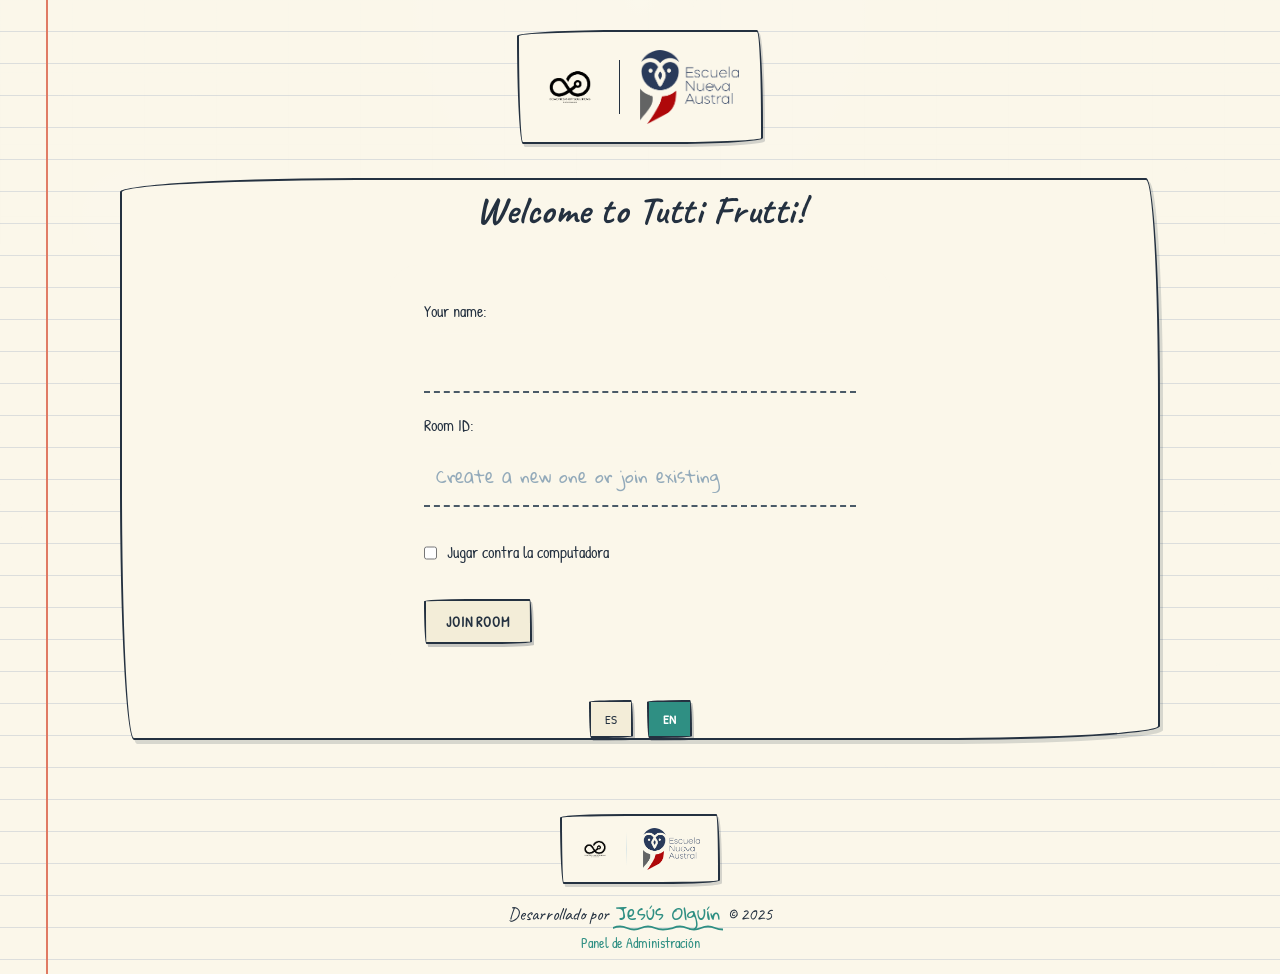
==== templates/index.html @ 56a89099 "Conecta el frontend de Pages al backend de Render y tolera el cold start - config.js: usa el backend" ====
<!DOCTYPE html>
<html lang="es">
<head>
    <meta charset="UTF-8">
    <meta name="viewport" content="width=device-width, initial-scale=1.0">
    <title>Tutti Frutti - Juego Multijugador</title>
    <meta name="description" content="Tutti Frutti online: sale una letra, corre el reloj y el primero en completar las categorias grita BASTA. Un juego de la Escuela Nueva Austral.">

    <!-- PWA / instalacion en el celular -->
    <link rel="manifest" href="/static/site.webmanifest">
    <meta name="theme-color" content="#fbf7ea">
    <meta name="mobile-web-app-capable" content="yes">
    <meta name="apple-mobile-web-app-capable" content="yes">
    <meta name="apple-mobile-web-app-status-bar-style" content="default">
    <meta name="apple-mobile-web-app-title" content="Tutti Frutti">
    <link rel="apple-touch-icon" href="/static/icons/apple-touch-icon.png">
    <link rel="icon" type="image/png" sizes="32x32" href="/static/icons/favicon-32.png">
    <link rel="icon" type="image/png" sizes="16x16" href="/static/icons/favicon-16.png">
    <link rel="icon" href="/static/icons/favicon.ico" sizes="any">

    <!-- Open Graph / WhatsApp / redes -->
    <meta property="og:type" content="website">
    <meta property="og:site_name" content="Tutti Frutti">
    <meta property="og:title" content="Tutti Frutti - Juego Multijugador">
    <meta property="og:description" content="Sale una letra, corre el reloj y el primero en completar las categorias grita BASTA. Un juego de la Escuela Nueva Austral.">
    <meta property="og:url" content="https://jesus1942.github.io/tutti-frutti/">
    <meta property="og:image" content="https://jesus1942.github.io/tutti-frutti/static/thumbnail.png">
    <meta property="og:image:width" content="2400">
    <meta property="og:image:height" content="1260">
    <meta property="og:image:alt" content="Tutti Frutti - rueda de letras y categorias">
    <meta name="twitter:card" content="summary_large_image">
    <meta name="twitter:title" content="Tutti Frutti - Juego Multijugador">
    <meta name="twitter:description" content="Sale una letra, corre el reloj y el primero en completar las categorias grita BASTA.">
    <meta name="twitter:image" content="https://jesus1942.github.io/tutti-frutti/static/thumbnail.png">

    <link rel="preconnect" href="https://fonts.googleapis.com">
    <link rel="preconnect" href="https://fonts.gstatic.com" crossorigin>
    <link href="https://fonts.googleapis.com/css2?family=Patrick+Hand&family=Caveat:wght@400;600;700&family=Gloria+Hallelujah&display=swap" rel="stylesheet">
    <link rel="stylesheet" href="/static/css/styles-inference.css">
    <link rel="stylesheet" href="/static/css/styles-dark.css">
    <link rel="stylesheet" href="/static/css/toast.css">
    <link rel="stylesheet" href="/static/css/styles-handmade.css?v=2">
</head>
<body>
    <!-- Contenedor para notificaciones toast -->
    <div id="toast-container"></div>
    <div class="ambient-particles" id="ambient-particles" aria-hidden="true"></div>
    
    <div class="container">
        <header>
            <div class="brand-shell">
                <div class="brand-logos" aria-label="Identidad del juego y la institución">
                    <img src="/static/logoblack.png" alt="Logo Tutti Frutti" class="brand-logo brand-logo-game">
                    <span class="brand-divider" aria-hidden="true"></span>
                    <img src="/static/logo-escuela-nueva-austral.png" alt="Logo Escuela Nueva Austral" class="brand-logo brand-logo-school">
                </div>
            </div>
        </header>

        <!-- Pantalla de inicio -->
        <div id="welcome-screen" class="screen active">
            <h2 data-i18n="welcome">¡Bienvenido al Tutti Frutti!</h2>
            <form id="join-form">
                <div class="form-group">
                    <label for="player-name" data-i18n="your-name">Tu nombre:</label>
                    <input type="text" id="player-name" required>
                </div>
                <div class="form-group">
                    <label for="game-id" data-i18n="room-id">ID de la sala:</label>
                    <input type="text" id="game-id" data-i18n-placeholder="create-or-join" placeholder="Deja vacío para crear una nueva o ingresa un ID existente">
                </div>
                <div class="form-group form-inline-toggle">
                    <label for="play-vs-bot">
                        <input type="checkbox" id="play-vs-bot">
                        Jugar contra la computadora
                    </label>
                </div>
                <button type="submit" class="btn primary-btn" data-i18n="join-room">Entrar a Jugar</button>
            </form>
            
            <!-- Selector de idioma -->
            <div class="language-selector">
                <button class="lang-btn" data-lang="es">ES</button>
                <button class="lang-btn" data-lang="en">EN</button>
            </div>
        </div>

        <!-- Sala de espera -->
        <div id="waiting-room" class="screen">
            <h2 data-i18n="waiting-room">Sala de Espera</h2>
            <div class="room-info">
                <div class="room-id-wrapper">
                    <p data-i18n="room-id-label">ID de la Sala: <span id="room-id-display"></span></p>
                    <button id="copy-room-id" class="btn mini-btn" data-i18n="copy">Copiar</button>
                </div>
                <p>Compartir este ID con tus amigos para que se unan.</p>
            </div>
            
            <!-- Selector de mazo tematico -->
            <div id="deck-panel" class="deck-panel sketch-card">
                <h3 data-i18n="deck-title">Mazo de categorias</h3>
                <p class="deck-hint" data-i18n="deck-hint">El admin elige que categorias se juegan.</p>
                <div id="deck-options" class="deck-options"></div>
                <label class="twists-toggle">
                    <input type="checkbox" id="twists-checkbox" checked>
                    <span data-i18n="twists-toggle">Rondas con giro (sorpresa por ronda)</span>
                </label>
            </div>

            <!-- Opciones de administrador -->
            <div id="admin-controls" class="admin-panel">
                <h3>Opciones de Administrador</h3>
            </div>
            
            <div class="player-list-container">
                <h3>Jugadores:</h3>
                <ul id="player-list"></ul>
            </div>
            <div class="ready-control">
                <label>
                    <input type="checkbox" id="ready-checkbox">
                    <span data-i18n="ready-to-play">Estoy listo para jugar</span>
                </label>
            </div>
        </div>

        <!-- Pantalla de sorteo de la letra (rueda) -->
        <div id="spin-screen" class="screen">
            <div class="spin-stage sketch-card">
                <div id="twist-banner" class="twist-banner"></div>
                <h2 id="spin-title" data-i18n="spin-title">Sorteo de la letra</h2>
                <p id="spin-subtitle" class="spin-subtitle" data-i18n="spin-preparing">Preparando la rueda...</p>

                <div class="wheel-wrap">
                    <div class="wheel-pointer" aria-hidden="true"></div>
                    <svg id="wheel-svg" class="wheel-svg" viewBox="0 0 320 320" role="img" aria-label="Rueda de letras">
                        <g id="wheel-rotor"></g>
                    </svg>
                    <div id="wheel-center" class="wheel-center">?</div>
                </div>

                <div class="spin-actions">
                    <button id="spin-btn" class="btn primary-btn sketch-btn" style="display:none;" data-i18n="spin-button">Tirar la rueda</button>
                    <p id="spin-wait" class="spin-wait"></p>
                </div>

                <!-- Panel de juego limpio: sorteo verificable -->
                <details id="fair-panel" class="fair-panel">
                    <summary data-i18n="fair-summary">Sorteo verificable (a prueba de trampa)</summary>
                    <div class="fair-body">
                        <p class="fair-note" data-i18n="fair-note">El servidor fija un hash antes de que se gire. El tirador aporta su giro sin conocer la semilla. Nadie puede forzar la letra.</p>
                        <p><strong data-i18n="fair-commit-label">Compromiso (hash):</strong> <span id="fair-commit" class="mono">-</span></p>
                        <p><strong data-i18n="fair-server-label">Semilla del servidor:</strong> <span id="fair-server" class="mono" data-i18n="fair-server-hidden">oculta hasta el revelado</span></p>
                        <p><strong data-i18n="fair-client-label">Aporte del tirador:</strong> <span id="fair-client" class="mono">-</span></p>
                        <p><strong data-i18n="fair-result-label">Resultado:</strong> <span id="fair-result" class="mono">-</span></p>
                        <p id="fair-verdict" class="fair-verdict"></p>
                    </div>
                </details>
            </div>
        </div>

        <!-- Pantalla de juego -->
        <div id="game-screen" class="screen">
            <div class="game-info">
                <h2>Ronda <span id="round-number">1</span> de <span id="max-rounds">5</span></h2>
                <div class="letter-display">
                    <h3><span data-i18n="letter-label">Letra:</span> <span id="current-letter">A</span></h3>
                </div>
                <div class="timer">
                    <span id="time-left">60</span> segundos
                </div>
                <div id="twist-banner-game" class="twist-banner"></div>
            </div>
            
            <div class="game-board">
                <form id="answers-form">
                    <table>
                        <thead>
                            <tr>
                                <th data-i18n="category">Categoría</th>
                                <th data-i18n="answer">Respuesta</th>
                            </tr>
                        </thead>
                        <tbody id="categories-container">
                            <!-- Se llenará con JavaScript -->
                        </tbody>
                    </table>
                    <button type="submit" class="btn primary-btn stop-btn" data-i18n="stop-button">¡STOP!</button>
                </form>
            </div>
        </div>

        <!-- Pantalla de revisión -->
        <div id="review-screen" class="screen">
            <h2 data-i18n="review-title">Revisión de Respuestas</h2>
            <div class="letter-display">
                <h3><span data-i18n="letter-label">Letra:</span> <span id="review-letter">A</span></h3>
            </div>
            
            <p class="impugnar-hint" data-i18n="impugnar-hint">Si una respuesta te parece invalida, tocala para impugnarla. La sala vota y la mayoria decide.</p>
            <div class="answers-review">
                <div id="all-answers-container">
                    <!-- Se llenará con JavaScript -->
                </div>

                <button id="validate-btn" class="btn primary-btn" data-i18n="validate-continue">Validar y Continuar</button>
            </div>
        </div>

        <!-- Pantalla de puntuaciones -->
        <div id="scores-screen" class="screen">
            <div class="scores-stage">
                <div class="scores-moon"></div>
                <div class="scores-grid"></div>
                <div class="scores-particles" aria-hidden="true">
                    <span></span>
                    <span></span>
                    <span></span>
                    <span></span>
                    <span></span>
                    <span></span>
                </div>

                <div class="scores-header">
                    <div class="scores-brand">
                        <div class="scores-brand-mark">
                            <img src="/static/logoblack.png" alt="Logo Tutti Frutti" class="scores-logo scores-logo-game">
                            <span class="scores-brand-separator" aria-hidden="true"></span>
                            <img src="/static/logo-escuela-nueva-austral.png" alt="Logo Escuela Nueva Austral" class="scores-logo scores-logo-school">
                        </div>
                        <span class="scores-live-pill">En vivo</span>
                    </div>
                    <h2 data-i18n="scores">Puntuaciones</h2>
                    <p class="scores-subtitle">Resumen final de la partida con podio y detalle por ronda.</p>
                </div>

                <div id="score-highlight" class="score-highlight"></div>

                <div class="scores-layout">
                    <div id="score-podium" class="score-podium"></div>
                    <div class="scoreboard">
                        <div class="scoreboard-head">
                            <span>Ranking final</span>
                            <span>Total acumulado</span>
                        </div>
                        <div id="scores-container" class="scores-list">
                            <!-- Se llenará con JavaScript -->
                        </div>
                    </div>
                </div>
            </div>
            
            <div class="game-controls">
                <button id="next-round-btn" class="btn primary-btn" data-i18n="next-round">Siguiente Ronda</button>
                <button id="end-game-btn" class="btn secondary-btn" data-i18n="end-game">Finalizar Juego</button>
                <button id="back-to-home-btn" class="btn secondary-btn">Volver al inicio</button>
            </div>
        </div>
    </div>

    <footer class="footer">
        <div class="footer-brand">
            <img src="/static/logoblack.png" alt="Logo Tutti Frutti" class="footer-logo footer-logo-game">
            <span class="footer-divider" aria-hidden="true"></span>
            <img src="/static/logo-escuela-nueva-austral.png" alt="Logo Escuela Nueva Austral" class="footer-logo footer-logo-school">
        </div>
        <p class="footer-credit">Desarrollado por <a href="https://portfolio-production-1f23.up.railway.app/" class="portfolio-link" target="_blank" rel="noopener">Jesús Olguín</a> &copy; 2025</p>
        <p><a id="admin-link" href="/admin" class="admin-link" target="_blank">Panel de Administración</a></p>
    </footer>
    
    <!-- Scripts -->
    <script src="/static/js/auth.js?v=8"></script>
    <script src="/static/js/ambient-particles.js?v=1"></script>
    <script src="/static/js/i18n.js?v=11"></script>
    <script src="/static/js/config.js?v=9"></script>
    <script src="/static/js/connect.js?v=13"></script>
    <script src="/static/js/script.js?v=12"></script>
</body>
</html>
---- static/css/styles-inference.css ----
/* Estilos principales para Tutti Frutti */
:root {
  --color-primary: #f5f7fa;
  --color-secondary: #8db5cf;
  --color-background: #050b10;
  --color-text: #e7eef3;
  --color-light: rgba(255, 255, 255, 0.05);
  --color-border: rgba(173, 196, 210, 0.18);
  --color-success: #7ad6a4;
  --color-warning: #ffd166;
  --color-danger: #ff6b6b;
  --border-radius: 10px;
  --box-shadow: 0 18px 50px rgba(0, 0, 0, 0.28);
}

* {
  box-sizing: border-box;
  margin: 0;
  padding: 0;
}

body {
  font-family: 'Space Grotesk', 'Segoe UI', sans-serif;
  min-height: 100vh;
  position: relative;
  background:
    radial-gradient(circle at 18% 18%, rgba(111, 171, 204, 0.18), transparent 18%),
    radial-gradient(circle at 84% 12%, rgba(255, 255, 255, 0.08), transparent 16%),
    radial-gradient(circle at 50% 100%, rgba(62, 101, 124, 0.22), transparent 28%),
    linear-gradient(180deg, #02050a 0%, #08111a 38%, #03070c 100%);
  color: var(--color-text);
  line-height: 1.6;
  overflow-x: hidden;
}

body::before,
body::after {
  content: "";
  position: fixed;
  inset: 0;
  pointer-events: none;
}

body::before {
  background-image:
    linear-gradient(rgba(171, 193, 205, 0.05) 1px, transparent 1px),
    linear-gradient(90deg, rgba(171, 193, 205, 0.05) 1px, transparent 1px);
  background-size: 72px 72px;
  mask-image: linear-gradient(180deg, rgba(0, 0, 0, 0.5), transparent 88%);
  opacity: 0.22;
  animation: gridDrift 26s linear infinite;
}

body::after {
  background:
    radial-gradient(circle at 50% 0%, rgba(120, 170, 203, 0.16), transparent 30%),
    radial-gradient(circle at 10% 24%, rgba(255, 255, 255, 0.05), transparent 18%);
  mix-blend-mode: screen;
  opacity: 0.58;
}

.ambient-particles {
  position: fixed;
  inset: 0;
  overflow: hidden;
  pointer-events: none;
  z-index: 0;
}

.ambient-particle {
  position: absolute;
  left: var(--left);
  top: 0;
  width: var(--size);
  height: var(--size);
  border-radius: 999px;
  background: radial-gradient(circle at 30% 30%, var(--particle-color) 0%, rgba(255, 255, 255, 0.72) 38%, rgba(126, 211, 226, 0.16) 72%, transparent 100%);
  opacity: var(--opacity);
  filter: blur(var(--blur));
  box-shadow:
    0 0 calc(var(--size) * 2.6) rgba(216, 242, 255, 0.18),
    0 0 calc(var(--size) * 5.4) rgba(127, 228, 221, 0.08);
  transform: translate3d(var(--drift-start), var(--start-y), 0);
  will-change: transform, opacity;
  animation:
    ambientParticleOrbit var(--duration) linear infinite,
    ambientParticleTwinkle var(--twinkle-duration) ease-in-out infinite alternate;
  animation-delay: var(--delay), calc(var(--delay) * 0.35);
}

.container {
  max-width: 1080px;
  margin: 0 auto;
  padding: 30px 20px 20px;
  width: 100%;
  position: relative;
  z-index: 1;
}

header {
  text-align: center;
  margin-bottom: 34px;
}

.brand-shell {
  display: flex;
  justify-content: center;
}

.brand-logos {
  display: inline-flex;
  align-items: center;
  justify-content: center;
  gap: 20px;
  padding: 18px 22px;
  border-radius: 26px;
  background: linear-gradient(180deg, rgba(9, 17, 24, 0.88) 0%, rgba(6, 12, 18, 0.94) 100%);
  border: 1px solid rgba(153, 181, 197, 0.16);
  box-shadow:
    0 20px 50px rgba(0, 0, 0, 0.26),
    inset 0 1px 0 rgba(255,255,255,0.05);
}

.brand-logo {
  display: block;
  width: auto;
  object-fit: contain;
}

.brand-logo-game {
  max-height: 58px;
  max-width: min(220px, 42vw);
}

.brand-logo-school {
  max-height: 74px;
  max-width: min(280px, 48vw);
}

.brand-divider {
  width: 1px;
  height: 54px;
  background: linear-gradient(180deg, transparent 0%, rgba(182, 211, 225, 0.55) 50%, transparent 100%);
}

h2 {
  font-size: 1.8rem;
  margin-bottom: 20px;
  color: #d9e5ee;
}

h3 {
  font-size: 1.3rem;
  margin-bottom: 15px;
  color: #f3f8fb;
}

/* Estilos de pantallas */
.screen {
  display: none;
  animation: fadeIn 0.5s;
}

.screen.active {
  display: block;
}

/* Formularios */
.form-group {
  margin-bottom: 20px;
}

.form-group label {
  display: block;
  font-weight: 500;
  margin-bottom: 8px;
}

.form-group input {
  width: 100%;
  padding: 12px;
  border: 1px solid var(--color-border);
  border-radius: var(--border-radius);
  font-size: 16px;
}

input,
select,
textarea {
  background: rgba(255, 255, 255, 0.06);
  color: #f4f9fc;
  border: 1px solid rgba(173, 196, 210, 0.28);
  box-shadow: inset 0 1px 0 rgba(255,255,255,0.05);
}

input::placeholder,
textarea::placeholder {
  color: #93aaba;
}

input:focus,
select:focus,
textarea:focus {
  outline: none;
  border-color: rgba(164, 210, 231, 0.82);
  box-shadow:
    0 0 0 4px rgba(104, 159, 191, 0.2),
    inset 0 1px 0 rgba(255,255,255,0.06);
}

.form-inline-toggle label {
  display: flex;
  align-items: center;
  gap: 10px;
  cursor: pointer;
}

.form-inline-toggle input[type="checkbox"] {
  width: auto;
}

/* Botones */
.btn {
  display: inline-block;
  padding: 11px 20px;
  border: 1px solid transparent;
  border-radius: 999px;
  cursor: pointer;
  font-weight: 700;
  letter-spacing: 0.06em;
  text-transform: uppercase;
  transition: all 0.3s ease;
  font-size: 0.88rem;
}

.btn:focus-visible,
.lang-btn:focus-visible,
.admin-link:focus-visible {
  outline: 2px solid #dceff8;
  outline-offset: 3px;
}

.primary-btn {
  background: linear-gradient(180deg, #fbfdff 0%, #d9e8f0 100%);
  color: #051018;
  border-color: rgba(255, 255, 255, 0.5);
  box-shadow:
    0 16px 34px rgba(0, 0, 0, 0.3),
    inset 0 1px 0 rgba(255,255,255,0.42);
}

.primary-btn:hover {
  background: linear-gradient(180deg, #ffffff 0%, #e4eef4 100%);
  transform: translateY(-2px);
  box-shadow: 0 18px 38px rgba(0, 0, 0, 0.32);
}

.secondary-btn {
  background: linear-gradient(180deg, rgba(16, 28, 39, 0.96) 0%, rgba(9, 17, 24, 0.98) 100%);
  color: #f0f6fa;
  border-color: rgba(187, 214, 230, 0.34);
  box-shadow:
    0 14px 30px rgba(0, 0, 0, 0.26),
    inset 0 1px 0 rgba(255,255,255,0.08);
}

.secondary-btn:hover {
  background: linear-gradient(180deg, rgba(21, 38, 50, 0.98) 0%, rgba(12, 22, 31, 1) 100%);
  transform: translateY(-2px);
}

.btn:disabled,
.lang-btn:disabled {
  opacity: 0.52;
  cursor: not-allowed;
  filter: saturate(0.65);
}

.mini-btn {
  padding: 5px 10px;
  font-size: 14px;
}

/* Pantalla de bienvenida */
#welcome-screen form {
  max-width: 500px;
  margin: 0 auto;
  background:
    linear-gradient(180deg, rgba(9, 17, 24, 0.92) 0%, rgba(6, 12, 18, 0.96) 100%);
  padding: 34px;
  border-radius: 28px;
  border: 1px solid rgba(153, 181, 197, 0.18);
  box-shadow:
    0 30px 70px rgba(0, 0, 0, 0.38),
    inset 0 1px 0 rgba(255,255,255,0.06);
  backdrop-filter: blur(10px);
  position: relative;
  overflow: hidden;
}

#welcome-screen form::before {
  content: "";
  position: absolute;
  inset: 0 0 auto auto;
  width: 180px;
  height: 180px;
  background: radial-gradient(circle, rgba(149, 188, 210, 0.26) 0%, rgba(149, 188, 210, 0.08) 44%, transparent 72%);
  transform: translate(34%, -34%);
  pointer-events: none;
}

#welcome-screen h2 {
  text-align: center;
  font-size: clamp(1.9rem, 4vw, 2.5rem);
  color: #f5f8fb;
  margin-bottom: 24px;
}

#welcome-screen .form-group label,
#welcome-screen .form-inline-toggle label {
  color: #aabdc9;
}

#welcome-screen .form-group input {
  min-height: 52px;
  border-radius: 16px;
  border-color: rgba(173, 196, 210, 0.32);
  background: rgba(255,255,255,0.07);
  color: #f4f9fc;
  box-shadow: inset 0 1px 0 rgba(255,255,255,0.04);
}

#welcome-screen .form-group input:focus {
  outline: none;
  border-color: rgba(162, 194, 212, 0.64);
  box-shadow: 0 0 0 4px rgba(114, 156, 184, 0.16);
}

#welcome-screen .auth-options {
  margin-top: 20px;
  text-align: center;
}

#welcome-screen .auth-buttons {
  display: flex;
  justify-content: center;
  gap: 10px;
  margin-top: 10px;
}

.language-selector {
  text-align: center;
  margin-top: 22px;
}

.lang-btn {
  background: rgba(9, 17, 24, 0.82);
  border: 1px solid rgba(173, 204, 219, 0.24);
  color: #edf6fb;
  border-radius: 999px;
  padding: 8px 14px;
  margin: 0 5px;
  cursor: pointer;
  box-shadow: 0 10px 24px rgba(0, 0, 0, 0.24);
}

.lang-btn.active {
  border-color: rgba(189, 214, 228, 0.48);
  color: #ffffff;
  font-weight: 600;
  background: rgba(122, 155, 176, 0.18);
}

.room-info,
.player-list-container,
.ready-control,
.admin-panel,
.chat-container,
.game-info,
.game-board,
.answers-review,
.speed-stats-board,
.scoreboard,
.speed-stats-summary,
.winner-display,
.modal-content {
  background: linear-gradient(180deg, rgba(9, 17, 24, 0.92) 0%, rgba(6, 12, 18, 0.96) 100%);
  border: 1px solid rgba(153, 181, 197, 0.16);
  box-shadow: 0 22px 54px rgba(0, 0, 0, 0.24);
  color: #e8f0f4;
}

.room-info p,
.ready-control,
.admin-panel,
.chat-container,
.game-info,
.game-board,
.answers-review,
.scoreboard {
  color: #c2d1db;
}

/* Sala de espera */
.room-info {
  background-color: #fff;
  padding: 20px;
  border-radius: var(--border-radius);
  margin-bottom: 20px;
  box-shadow: var(--box-shadow);
}

.room-id-wrapper {
  display: flex;
  align-items: center;
  gap: 10px;
  margin-bottom: 10px;
}

.player-list-container {
  background-color: #fff;
  padding: 20px;
  border-radius: var(--border-radius);
  margin-bottom: 20px;
  box-shadow: var(--box-shadow);
}

#player-list {
  list-style-type: none;
  display: grid;
  gap: 12px;
}

#player-list li {
  list-style: none;
}

.player-card {
  padding: 14px 16px;
  border: 1px solid var(--color-border);
  border-radius: 14px;
  background: linear-gradient(180deg, rgba(255,255,255,0.05) 0%, rgba(255,255,255,0.03) 100%);
  box-shadow: 0 14px 28px rgba(0, 0, 0, 0.18);
}

.player-card.is-disconnected {
  opacity: 0.75;
  background: linear-gradient(180deg, rgba(255,255,255,0.03) 0%, rgba(255,255,255,0.01) 100%);
}

.player-main {
  display: flex;
  flex-direction: column;
  gap: 8px;
}

.player-name-row {
  display: flex;
  align-items: center;
  justify-content: space-between;
  gap: 12px;
}

.player-name {
  font-size: 1.05rem;
  font-weight: 700;
  color: #f5f8fb;
}

.player-badges,
.player-meta {
  display: flex;
  flex-wrap: wrap;
  gap: 8px;
}

.player-badge {
  display: inline-flex;
  align-items: center;
  min-height: 28px;
  padding: 4px 10px;
  border-radius: 999px;
  font-size: 0.82rem;
  font-weight: 700;
  border: 1px solid transparent;
}

.role-admin {
  background: rgba(78, 205, 196, 0.18);
  color: #bff8ef;
  border-color: rgba(78, 205, 196, 0.35);
}

.role-self {
  background: rgba(255, 107, 107, 0.16);
  color: #ffd4d4;
  border-color: rgba(255, 107, 107, 0.28);
}

.role-bot {
  background: rgba(114, 143, 161, 0.16);
  color: #d8e6ef;
  border-color: rgba(16, 41, 48, 0.22);
}

.state-ready {
  background: rgba(40, 167, 69, 0.16);
  color: #d2f4db;
  border-color: rgba(40, 167, 69, 0.28);
}

.state-waiting {
  background: rgba(255, 193, 7, 0.16);
  color: #ffebad;
  border-color: rgba(255, 193, 7, 0.3);
}

.state-offline {
  background: rgba(220, 53, 69, 0.16);
  color: #ffd0d6;
  border-color: rgba(220, 53, 69, 0.24);
}

@media (max-width: 640px) {
  .player-name-row {
    flex-direction: column;
    align-items: flex-start;
  }
}

.ready-control {
  background-color: #fff;
  padding: 15px;
  border-radius: var(--border-radius);
  margin-bottom: 20px;
  box-shadow: var(--box-shadow);
  text-align: center;
}

.ready-control label {
  display: flex;
  align-items: center;
  justify-content: center;
  gap: 8px;
  cursor: pointer;
}

.admin-panel {
  background-color: #fff;
  padding: 20px;
  border-radius: var(--border-radius);
  margin-bottom: 20px;
  box-shadow: var(--box-shadow);
  display: none;
}

.admin-options {
  display: grid;
  grid-template-columns: repeat(auto-fill, minmax(200px, 1fr));
  gap: 15px;
}

.option-group {
  margin-bottom: 15px;
}

.option-group label {
  display: block;
  margin-bottom: 5px;
  font-weight: 500;
}

.option-group select,
.option-group input[type="number"] {
  width: 100%;
  min-height: 44px;
  padding: 8px 12px;
  border: 1px solid rgba(173, 196, 210, 0.3);
  border-radius: 12px;
}

/* Chat de sala */
.chat-container {
  background-color: #fff;
  padding: 20px;
  border-radius: var(--border-radius);
  margin-top: 20px;
  box-shadow: var(--box-shadow);
}

.chat-messages {
  height: 200px;
  overflow-y: auto;
  border: 1px solid var(--color-border);
  border-radius: var(--border-radius);
  padding: 10px;
  margin-bottom: 10px;
  background-color: rgba(255, 255, 255, 0.05);
}

.chat-input-container {
  display: flex;
  gap: 10px;
}

.chat-input-container input {
  flex: 1;
  padding: 10px 12px;
  border: 1px solid rgba(173, 196, 210, 0.3);
  border-radius: var(--border-radius);
  background: rgba(255, 255, 255, 0.07);
  color: #f1f6fa;
}

/* Pantalla de juego */
.game-info {
  background-color: #fff;
  padding: 20px;
  border-radius: var(--border-radius);
  margin-bottom: 20px;
  box-shadow: var(--box-shadow);
  display: flex;
  flex-wrap: wrap;
  justify-content: space-between;
  align-items: center;
  gap: 15px;
}

.letter-display {
  display: inline-block;
  position: relative;
  min-width: 150px;
  padding: 12px 18px;
  background: linear-gradient(180deg, #f7fbfe 0%, #d7e4ec 100%);
  color: #08111a;
  border: 1px solid rgba(123, 155, 176, 0.34);
  border-radius: 16px;
  box-shadow:
    0 12px 30px rgba(0, 0, 0, 0.16),
    inset 0 1px 0 rgba(255,255,255,0.62);
  font-weight: 700;
}

.letter-display h3,
.letter-display span {
  color: #071018;
}

.letter-display h3 {
  margin: 0;
  font-size: 1.05rem;
  letter-spacing: 0.03em;
}

#current-letter,
#review-letter {
  font-size: 1.5rem;
  font-weight: 800;
}

.letter-display::after {
  content: attr(data-difficulty);
  position: absolute;
  top: -10px;
  right: -10px;
  background-color: var(--color-secondary);
  color: white;
  font-size: 12px;
  padding: 3px 6px;
  border-radius: 10px;
}

.letter-display.easy::after {
  background-color: var(--color-success);
}

.letter-display.medium::after {
  background-color: var(--color-warning);
}

.letter-display.hard::after {
  background-color: var(--color-danger);
}

.timer {
  font-size: 1.2rem;
  font-weight: bold;
  text-align: center;
}

.timer.warning {
  color: var(--color-warning);
}

.timer.danger {
  color: var(--color-danger);
  animation: pulse 1s infinite;
}

.timer.times-up {
  color: var(--color-danger);
  animation: none;
}

.timer-progress-container {
  width: 100%;
  height: 5px;
  background-color: var(--color-border);
  border-radius: 10px;
  margin-top: 5px;
  overflow: hidden;
}

.timer-progress {
  height: 100%;
  background-color: var(--color-primary);
  width: 100%;
  transition: width 1s linear;
}

.game-board {
  background-color: #fff;
  padding: 20px;
  border-radius: var(--border-radius);
  box-shadow: var(--box-shadow);
}

table {
  width: 100%;
  border-collapse: collapse;
  margin-bottom: 20px;
}

table th {
  text-align: left;
  padding: 10px;
  background-color: rgba(255, 255, 255, 0.05);
  border-bottom: 2px solid var(--color-border);
  color: #f4f9fc;
}

table td {
  padding: 10px;
  border-bottom: 1px solid var(--color-border);
  color: #d8e3ea;
}

.category-input {
  width: 100%;
  min-height: 44px;
  padding: 10px 12px;
  border: 1px solid rgba(173, 196, 210, 0.32);
  border-radius: 12px;
  background: rgba(255, 255, 255, 0.07);
  color: #f4f9fc;
}

.stop-btn {
  width: 100%;
  font-size: 0.98rem;
  padding: 15px;
  background: linear-gradient(180deg, #ff8a7a 0%, #ff645f 100%);
  color: #fff;
}

.stop-btn:hover {
  background: linear-gradient(180deg, #ff9a8d 0%, #ff6e68 100%);
}

/* Tabla de velocidades */
.speed-stats-board {
  background-color: #fff;
  padding: 20px;
  border-radius: var(--border-radius);
  margin-bottom: 20px;
  box-shadow: var(--box-shadow);
  text-align: center;
}

.speed-stats-container {
  display: flex;
  flex-wrap: wrap;
  gap: 10px;
  justify-content: center;
}

.player-speed-card {
  background-color: var(--color-light);
  padding: 10px 15px;
  border-radius: var(--border-radius);
  width: 120px;
  position: relative;
  text-align: center;
  color: #eef5f9;
}

.player-speed-card.player-speed-me {
  border: 2px solid var(--color-primary);
}

.player-speed-card.player-speed-fastest {
  background-color: rgba(40, 167, 69, 0.1);
}

.player-speed-status {
  display: inline-block;
  width: 10px;
  height: 10px;
  border-radius: 50%;
  margin-right: 5px;
}

.player-speed-waiting {
  background-color: #aaa;
}

.player-speed-completed {
  background-color: var(--color-success);
}

.player-speed-name {
  font-weight: 600;
  font-size: 0.9rem;
  display: block;
  margin-bottom: 5px;
  white-space: nowrap;
  overflow: hidden;
  text-overflow: ellipsis;
}

.player-speed-time {
  font-size: 1.2rem;
}

.player-speed-rank {
  position: absolute;
  top: -10px;
  left: -10px;
  background-color: #dcecf5;
  color: #071018;
  width: 24px;
  height: 24px;
  border-radius: 50%;
  display: flex;
  align-items: center;
  justify-content: center;
  font-size: 12px;
  font-weight: bold;
}

/* Pantalla de revisión */
.answers-review {
  background-color: #fff;
  padding: 20px;
  border-radius: var(--border-radius);
  box-shadow: var(--box-shadow);
}

.player-answers {
  margin-bottom: 20px;
  border-bottom: 1px solid var(--color-border);
  padding-bottom: 20px;
}

.player-answers:last-child {
  border-bottom: none;
  margin-bottom: 30px;
}

.player-name {
  font-size: 1.2rem;
  font-weight: 600;
  margin-bottom: 10px;
  background-color: var(--color-light);
  padding: 5px 10px;
  border-radius: 4px;
  color: #eff6fa;
}

.answer-item {
  display: flex;
  justify-content: space-between;
  padding: 10px;
  margin-bottom: 5px;
  border-radius: 12px;
  background: linear-gradient(180deg, rgba(255,255,255,0.07) 0%, rgba(255,255,255,0.04) 100%);
  border: 1px solid rgba(173, 196, 210, 0.12);
  color: #e6f0f5;
}

.answer-category {
  font-weight: 600;
  margin-right: 10px;
  width: 120px;
  color: #f3f8fb;
}

.answer-value {
  flex: 1;
  color: #dbe7ee;
}

.answer-validation {
  width: 100px;
  text-align: right;
  color: #f3f8fb;
}

.validation-controls {
  display: flex;
  gap: 5px;
}

.valid-btn,
.invalid-btn {
  border: none;
  border-radius: 4px;
  width: 30px;
  height: 30px;
  cursor: pointer;
}

.valid-btn {
  background-color: var(--color-success);
  color: white;
}

.invalid-btn {
  background-color: var(--color-danger);
  color: white;
}

.valid-btn:disabled,
.invalid-btn:disabled {
  opacity: 0.5;
  cursor: not-allowed;
}

.valid-btn.selected,
.invalid-btn.selected {
  transform: scale(1.1);
  box-shadow: 0 2px 4px rgba(0, 0, 0, 0.2);
}

.validation-score {
  font-weight: bold;
  margin-top: 5px;
  color: #eff6fa;
}

.validity-hint {
  font-size: 0.85rem;
  color: #9fb2bf;
  font-style: italic;
}

.validity-hint.duplicate {
  color: #ffd979;
}

.validity-hint.valid {
  color: #98e6b1;
}

/* Pantalla de puntuaciones */
.scores-stage {
  position: relative;
  overflow: hidden;
  isolation: isolate;
  padding: 28px;
  border-radius: 28px;
  margin-bottom: 22px;
  background:
    radial-gradient(circle at 14% 16%, rgba(146, 169, 186, 0.18), transparent 20%),
    radial-gradient(circle at 78% 14%, rgba(95, 221, 214, 0.14), transparent 24%),
    radial-gradient(circle at 52% 112%, rgba(83, 154, 173, 0.22), transparent 34%),
    linear-gradient(180deg, #061018 0%, #0c1b26 48%, #12212a 100%);
  box-shadow: 0 28px 70px rgba(5, 15, 22, 0.28);
}

.scores-stage::before {
  content: "Escuela Nueva Austral";
  position: absolute;
  right: -24px;
  bottom: 18px;
  font-size: clamp(1.4rem, 4vw, 3.2rem);
  font-weight: 800;
  letter-spacing: 0.16em;
  text-transform: uppercase;
  color: rgba(220, 235, 242, 0.08);
  transform: rotate(-6deg);
  pointer-events: none;
}

.scores-stage::after {
  content: "";
  position: absolute;
  inset: 0;
  background-image:
    radial-gradient(circle at 10% 20%, rgba(255,255,255,0.22) 0 1px, transparent 1px),
    radial-gradient(circle at 22% 72%, rgba(255,255,255,0.20) 0 1px, transparent 1px),
    radial-gradient(circle at 36% 28%, rgba(255,255,255,0.16) 0 1px, transparent 1px),
    radial-gradient(circle at 52% 84%, rgba(255,255,255,0.14) 0 1px, transparent 1px),
    radial-gradient(circle at 64% 18%, rgba(255,255,255,0.18) 0 1px, transparent 1px),
    radial-gradient(circle at 74% 56%, rgba(255,255,255,0.12) 0 1px, transparent 1px),
    radial-gradient(circle at 90% 26%, rgba(255,255,255,0.22) 0 1px, transparent 1px);
  background-size: 100% 100%;
  opacity: 0.5;
  mix-blend-mode: screen;
  animation: orbitalDrift 26s ease-in-out infinite, starfieldPulse 12s ease-in-out infinite;
  will-change: transform, opacity;
  pointer-events: none;
}

.scores-moon {
  position: absolute;
  top: -36px;
  right: -32px;
  width: 240px;
  height: 240px;
  border-radius: 50%;
  background:
    radial-gradient(circle at 34% 34%, rgba(255,255,255,0.94), rgba(212, 223, 228, 0.82) 42%, rgba(152, 167, 176, 0.45) 70%, rgba(113, 126, 136, 0.12) 100%);
  filter: blur(8px);
  opacity: 0.62;
  box-shadow: 0 0 90px rgba(196, 218, 230, 0.24);
  animation: cosmicFloat 18s ease-in-out infinite;
  will-change: transform, opacity;
  pointer-events: none;
}

.scores-grid {
  position: absolute;
  inset: 0;
  background-image:
    linear-gradient(rgba(109, 142, 155, 0.08) 1px, transparent 1px),
    linear-gradient(90deg, rgba(109, 142, 155, 0.08) 1px, transparent 1px);
  background-size: 40px 40px;
  mask-image: linear-gradient(180deg, rgba(0,0,0,0.45), transparent 78%);
  opacity: 0.55;
  transform: perspective(700px) rotateX(72deg) translateY(14%);
  transform-origin: top center;
  pointer-events: none;
}

.scores-header,
.score-highlight,
.scores-layout {
  position: relative;
  z-index: 1;
}

.scores-particles {
  position: absolute;
  inset: 0;
  pointer-events: none;
  overflow: hidden;
}

.scores-particles span {
  position: absolute;
  top: -8%;
  width: 6px;
  height: 6px;
  border-radius: 50%;
  background:
    radial-gradient(circle at 30% 30%, rgba(255,255,255,0.92) 0%, rgba(216, 243, 241, 0.78) 34%, rgba(127, 228, 221, 0.22) 66%, transparent 100%);
  box-shadow:
    0 0 10px rgba(199, 242, 238, 0.12),
    0 0 22px rgba(127, 228, 221, 0.06);
  animation: fallingParticle 17s cubic-bezier(0.32, 0.06, 0.2, 1) infinite;
  opacity: 0.22;
  will-change: transform, opacity;
}

.scores-particles span:nth-child(1) { left: 11%; animation-delay: 0s; animation-duration: 18.6s; }
.scores-particles span:nth-child(2) { left: 24%; animation-delay: 3.4s; animation-duration: 21.2s; }
.scores-particles span:nth-child(3) { left: 43%; animation-delay: 1.8s; animation-duration: 19.4s; }
.scores-particles span:nth-child(4) { left: 61%; animation-delay: 6.1s; animation-duration: 23.5s; }
.scores-particles span:nth-child(5) { left: 77%; animation-delay: 4.6s; animation-duration: 20.1s; }
.scores-particles span:nth-child(6) { left: 88%; animation-delay: 8.3s; animation-duration: 24.2s; }

.scores-header {
  margin-bottom: 18px;
}

.scores-brand {
  display: flex;
  align-items: center;
  justify-content: space-between;
  gap: 14px;
  margin-bottom: 14px;
}

.scores-brand-mark {
  display: inline-flex;
  align-items: center;
  justify-content: center;
  gap: 14px;
  min-height: 70px;
  padding: 12px 18px;
  border-radius: 20px;
  background: rgba(255,255,255,0.92);
  box-shadow: 0 14px 34px rgba(2, 10, 15, 0.18);
  color: #071018;
}

.scores-logo {
  display: block;
  width: auto;
  object-fit: contain;
}

.scores-logo-game {
  max-width: min(210px, 36vw);
  max-height: 42px;
}

.scores-logo-school {
  max-width: min(200px, 34vw);
  max-height: 52px;
}

.scores-brand-separator {
  width: 1px;
  align-self: stretch;
  background: linear-gradient(180deg, transparent 0%, rgba(28, 50, 66, 0.35) 50%, transparent 100%);
}

.scores-live-pill {
  display: inline-flex;
  align-items: center;
  gap: 8px;
  min-height: 38px;
  padding: 0 14px;
  border-radius: 999px;
  border: 1px solid rgba(127, 228, 221, 0.24);
  background: rgba(8, 25, 34, 0.62);
  color: #dff7f4;
  font-size: 0.82rem;
  font-weight: 800;
  letter-spacing: 0.08em;
  text-transform: uppercase;
}

.scores-live-pill::before {
  content: "";
  width: 9px;
  height: 9px;
  border-radius: 50%;
  background: #7fe4dd;
  box-shadow: 0 0 16px rgba(127, 228, 221, 0.7);
  animation: corePulse 2.4s ease-in-out infinite;
}

.scores-stage h2 {
  color: #f3f8fa;
  margin-bottom: 6px;
}

.scores-subtitle {
  max-width: 720px;
  color: rgba(220, 232, 238, 0.74);
}

.score-highlight {
  margin-bottom: 22px;
}

.score-highlight-card {
  position: relative;
  overflow: hidden;
  display: grid;
  grid-template-columns: 140px minmax(0, 1fr);
  gap: 20px;
  align-items: center;
  padding: 24px;
  border-radius: 24px;
  background:
    radial-gradient(circle at 14% 20%, rgba(127, 228, 221, 0.12), transparent 26%),
    linear-gradient(135deg, rgba(18, 49, 58, 0.94) 0%, rgba(11, 28, 38, 0.9) 100%);
  border: 1px solid rgba(127, 228, 221, 0.18);
  box-shadow: inset 0 0 0 1px rgba(255,255,255,0.03), 0 18px 44px rgba(2, 10, 15, 0.28);
  backdrop-filter: blur(10px);
  animation: cardDrift 14s ease-in-out infinite;
  will-change: transform, box-shadow;
}

.score-highlight-card::before {
  content: "";
  position: absolute;
  inset: -28% auto auto -12%;
  width: 42%;
  aspect-ratio: 1;
  border-radius: 50%;
  background: radial-gradient(circle, rgba(127, 228, 221, 0.18) 0%, rgba(127, 228, 221, 0.04) 48%, transparent 74%);
  opacity: 0.7;
  pointer-events: none;
}

.score-highlight-card::after {
  content: "";
  position: absolute;
  inset: 0;
  background: linear-gradient(120deg, transparent 0%, rgba(255,255,255,0.05) 46%, transparent 62%);
  transform: translateX(-34%);
  opacity: 0.55;
  pointer-events: none;
}

.score-orbit {
  position: relative;
  width: 126px;
  height: 126px;
  margin: 0 auto;
  filter: drop-shadow(0 0 24px rgba(127, 228, 221, 0.18));
  animation: orbitBob 9s ease-in-out infinite;
  will-change: transform;
}

.score-orbit::before,
.score-orbit::after {
  content: "";
  position: absolute;
  top: 50%;
  left: 50%;
  width: 8px;
  height: 8px;
  margin-top: -4px;
  margin-left: -4px;
  border-radius: 50%;
  background: #dff7f4;
  box-shadow: 0 0 14px rgba(223, 247, 244, 0.8);
  opacity: 0.9;
}

.score-orbit::before {
  animation: satelliteOrbit 12s linear infinite;
}

.score-orbit::after {
  width: 6px;
  height: 6px;
  margin-top: -3px;
  margin-left: -3px;
  background: rgba(186, 206, 222, 0.92);
  box-shadow: 0 0 12px rgba(186, 206, 222, 0.72);
  animation: satelliteOrbitInner 8.5s linear infinite;
}

.score-orbit-ring {
  position: absolute;
  inset: 0;
  border-radius: 50%;
  border: 1px solid rgba(127, 228, 221, 0.24);
  box-shadow: 0 0 22px rgba(127, 228, 221, 0.16);
  will-change: transform, opacity;
}

.score-orbit-ring.ring-a {
  border-style: solid;
  animation: ringSpin 18s linear infinite;
}

.score-orbit-ring.ring-b {
  inset: 16px;
  border-color: rgba(176, 197, 214, 0.28);
  box-shadow: 0 0 28px rgba(176, 197, 214, 0.14);
  border-style: dashed;
  animation: ringSpinReverse 13s linear infinite;
}

.score-orbit-core {
  position: absolute;
  inset: 36px;
  border-radius: 50%;
  background: radial-gradient(circle, #d9f7f4 0%, #7fe4dd 38%, #2f6e73 100%);
  box-shadow: 0 0 30px rgba(127, 228, 221, 0.45);
  animation: corePulse 5.4s ease-in-out infinite;
  will-change: transform, box-shadow;
}

.score-highlight-copy {
  min-width: 0;
}

.score-highlight-label {
  font-size: 0.82rem;
  text-transform: uppercase;
  letter-spacing: 0.12em;
  color: rgba(184, 222, 228, 0.72);
}

.score-highlight-main {
  margin-top: 8px;
  display: flex;
  justify-content: space-between;
  align-items: baseline;
  gap: 14px;
}

.score-highlight-name {
  font-size: clamp(1.35rem, 3vw, 2rem);
  font-weight: 800;
  color: #f6fafb;
}

.score-highlight-points {
  font-size: clamp(2rem, 4vw, 3rem);
  font-weight: 900;
  color: #7fe4dd;
}

.score-highlight-meta {
  display: flex;
  flex-wrap: wrap;
  gap: 10px;
  margin-top: 12px;
}

.score-highlight-meta span {
  display: inline-flex;
  min-height: 30px;
  align-items: center;
  padding: 4px 10px;
  border-radius: 999px;
  background: rgba(255,255,255,0.06);
  color: rgba(226, 237, 240, 0.84);
  font-size: 0.82rem;
  font-weight: 700;
}

.scores-layout {
  display: grid;
  grid-template-columns: minmax(250px, 0.95fr) minmax(360px, 1.3fr);
  gap: 20px;
  align-items: start;
}

.score-podium {
  display: grid;
  gap: 14px;
}

.podium-card {
  position: relative;
  overflow: hidden;
  padding: 20px 20px 22px;
  border-radius: 22px;
  background: linear-gradient(180deg, rgba(247, 251, 252, 0.94) 0%, rgba(229, 238, 240, 0.88) 100%);
  border: 1px solid rgba(200, 214, 219, 0.82);
  box-shadow: 0 16px 30px rgba(1, 8, 12, 0.18);
}

.podium-card.is-self {
  outline: 2px solid rgba(127, 228, 221, 0.42);
}

.podium-tier-1 {
  transform: translateY(-2px) scale(1.02);
}

.podium-topline {
  font-size: 0.76rem;
  font-weight: 800;
  text-transform: uppercase;
  letter-spacing: 0.1em;
  color: #5c7376;
}

.podium-medal {
  display: inline-flex;
  align-items: center;
  min-height: 30px;
  margin-top: 10px;
  padding: 4px 10px;
  border-radius: 999px;
  font-size: 0.8rem;
  font-weight: 800;
}

.podium-player {
  margin-top: 18px;
  font-size: 1.15rem;
  font-weight: 800;
  color: #122c32;
}

.podium-points {
  margin-top: 6px;
  font-size: 1.9rem;
  font-weight: 900;
  color: #143a39;
}

.podium-ring {
  position: absolute;
  width: 120px;
  height: 120px;
  right: -30px;
  bottom: -34px;
  border-radius: 50%;
  border: 12px solid rgba(16, 41, 48, 0.06);
  box-shadow: inset 0 0 0 1px rgba(255,255,255,0.3);
}

.medal-oro .podium-medal,
.score-row-medal.medal-oro {
  background: rgba(255, 193, 7, 0.15);
  color: #8a6400;
  border: 1px solid rgba(255, 193, 7, 0.28);
}

.medal-plata .podium-medal,
.score-row-medal.medal-plata {
  background: rgba(141, 156, 168, 0.16);
  color: #50616d;
  border: 1px solid rgba(141, 156, 168, 0.3);
}

.medal-bronce .podium-medal,
.score-row-medal.medal-bronce {
  background: rgba(181, 101, 29, 0.14);
  color: #8b4c11;
  border: 1px solid rgba(181, 101, 29, 0.25);
}

.scoreboard {
  background: linear-gradient(180deg, rgba(250,252,253,0.96) 0%, rgba(240,246,247,0.93) 100%);
  padding: 20px;
  border-radius: 22px;
  border: 1px solid rgba(205, 220, 224, 0.8);
  box-shadow: 0 18px 32px rgba(1, 8, 12, 0.16);
}

.scoreboard-head {
  display: flex;
  justify-content: space-between;
  gap: 12px;
  margin-bottom: 14px;
  font-size: 0.78rem;
  font-weight: 800;
  letter-spacing: 0.12em;
  text-transform: uppercase;
  color: #698181;
}

.scores-list {
  display: grid;
  gap: 12px;
}

.score-row {
  display: grid;
  grid-template-columns: 52px minmax(0, 1fr) auto;
  gap: 14px;
  align-items: center;
  padding: 16px;
  border-radius: 18px;
  background: rgba(255,255,255,0.82);
  border: 1px solid rgba(219, 229, 231, 0.95);
}

.score-row-self {
  background: linear-gradient(180deg, rgba(127, 228, 221, 0.12) 0%, rgba(127, 228, 221, 0.05) 100%);
  border-color: rgba(127, 228, 221, 0.35);
}

.score-row-index {
  width: 52px;
  height: 52px;
  display: grid;
  place-items: center;
  border-radius: 16px;
  background: linear-gradient(180deg, #102b30 0%, #1a454a 100%);
  color: #f1f7f8;
  font-weight: 900;
  font-size: 1rem;
}

.score-row-body {
  min-width: 0;
}

.score-row-top {
  display: flex;
  flex-wrap: wrap;
  align-items: center;
  gap: 10px;
}

.score-row-name {
  font-size: 1.03rem;
  font-weight: 800;
  color: #143238;
}

.score-row-medal {
  display: inline-flex;
  min-height: 28px;
  align-items: center;
  padding: 4px 10px;
  border-radius: 999px;
  font-size: 0.78rem;
  font-weight: 800;
}

.score-row-rounds {
  margin-top: 10px;
  display: flex;
  flex-wrap: wrap;
  gap: 8px;
}

.round-chip {
  display: inline-flex;
  align-items: center;
  gap: 6px;
  min-height: 28px;
  padding: 4px 10px;
  border-radius: 999px;
  background: #eaf2f3;
  color: #395759;
  font-size: 0.8rem;
  font-weight: 700;
}

.round-chip strong {
  color: #173c3b;
}

.round-chip.is-empty {
  opacity: 0.7;
}

.score-row-total {
  min-width: 92px;
  text-align: right;
}

.score-row-points {
  display: block;
  font-size: 2rem;
  line-height: 1;
  font-weight: 900;
  color: #143a39;
}

.score-row-unit {
  display: block;
  margin-top: 4px;
  font-size: 0.76rem;
  text-transform: uppercase;
  letter-spacing: 0.1em;
  color: #6f8586;
}

@keyframes orbitalDrift {
  0% { transform: translate3d(0, 0, 0) scale(1); }
  50% { transform: translate3d(-12px, 12px, 0) scale(1.015); }
  100% { transform: translate3d(0, 0, 0) scale(1); }
}

@keyframes starfieldPulse {
  0%, 100% { opacity: 0.38; }
  50% { opacity: 0.56; }
}

@keyframes cosmicFloat {
  0%, 100% { transform: translate3d(0, 0, 0); }
  50% { transform: translate3d(-16px, 10px, 0); }
}

@keyframes fallingParticle {
  0% {
    transform: translate3d(0, -6vh, 0) scale(0.72);
    opacity: 0;
  }
  10% {
    opacity: 0.18;
  }
  28% {
    transform: translate3d(6px, 28vh, 0) scale(1);
    opacity: 0.28;
  }
  52% {
    transform: translate3d(-4px, 58vh, 0) scale(0.88);
    opacity: 0.16;
  }
  78% {
    transform: translate3d(5px, 88vh, 0) scale(1.06);
    opacity: 0.24;
  }
  100% {
    transform: translate3d(-2px, 112vh, 0) scale(0.84);
    opacity: 0;
  }
}

@keyframes ringSpin {
  from { transform: rotate(0deg); }
  to { transform: rotate(360deg); }
}

@keyframes ringSpinReverse {
  from { transform: rotate(360deg); }
  to { transform: rotate(0deg); }
}

@keyframes cardDrift {
  0%, 100% {
    transform: translate3d(0, 0, 0);
    box-shadow: inset 0 0 0 1px rgba(255,255,255,0.03), 0 18px 44px rgba(2, 10, 15, 0.28);
  }
  50% {
    transform: translate3d(0, -4px, 0);
    box-shadow: inset 0 0 0 1px rgba(255,255,255,0.03), 0 24px 52px rgba(2, 10, 15, 0.34);
  }
}

@keyframes orbitBob {
  0%, 100% { transform: translate3d(0, 0, 0) scale(1); }
  50% { transform: translate3d(0, -5px, 0) scale(1.025); }
}

@keyframes satelliteOrbit {
  from { transform: rotate(0deg) translateX(63px) rotate(0deg); }
  to { transform: rotate(360deg) translateX(63px) rotate(-360deg); }
}

@keyframes satelliteOrbitInner {
  from { transform: rotate(360deg) translateX(43px) rotate(-360deg); }
  to { transform: rotate(0deg) translateX(43px) rotate(0deg); }
}

@keyframes corePulse {
  0%, 100% {
    transform: scale(1);
    box-shadow: 0 0 28px rgba(127, 228, 221, 0.34);
  }
  50% {
    transform: scale(1.08);
    box-shadow: 0 0 38px rgba(127, 228, 221, 0.48);
  }
}

@media (prefers-reduced-motion: reduce) {
  .scores-stage::after,
  .scores-moon,
  .scores-particles span,
  .score-highlight-card,
  .score-orbit,
  .score-orbit::before,
  .score-orbit::after,
  .score-orbit-ring,
  .score-orbit-core,
  .scores-live-pill::before {
    animation: none !important;
  }

  .scores-stage::after,
  .scores-moon,
  .score-highlight-card {
    transform: none !important;
  }
}

@media (max-width: 860px) {
  .scores-layout {
    grid-template-columns: 1fr;
  }
}

@media (max-width: 640px) {
  .scores-stage {
    padding: 20px;
    border-radius: 22px;
  }

  .scores-brand {
    flex-direction: column;
    align-items: flex-start;
  }

  .scores-brand-mark {
    width: 100%;
    justify-content: flex-start;
    flex-wrap: wrap;
  }

  .scores-stage::before {
    right: -6px;
    bottom: 8px;
    font-size: 1.4rem;
  }

  .score-highlight-card {
    grid-template-columns: 1fr;
  }

  .score-highlight-main,
  .score-row {
    grid-template-columns: 1fr;
  }

  .score-row {
    gap: 10px;
  }

  .score-row-total {
    text-align: left;
  }
}

.speed-stats-summary {
  background-color: #fff;
  padding: 20px;
  border-radius: var(--border-radius);
  margin-bottom: 20px;
  box-shadow: var(--box-shadow);
}

.speed-stats-summary-container {
  display: flex;
  flex-wrap: wrap;
  gap: 15px;
  justify-content: center;
}

.speed-stats-player {
  background-color: var(--color-light);
  padding: 15px;
  border-radius: var(--border-radius);
  min-width: 200px;
  flex: 1;
}

.speed-stats-player.me {
  border: 2px solid var(--color-primary);
}

.speed-stats-player-name {
  font-weight: bold;
  font-size: 1.2rem;
  margin-bottom: 10px;
  border-bottom: 1px solid var(--color-border);
  padding-bottom: 5px;
  display: flex;
  align-items: center;
  justify-content: space-between;
}

.speed-stats-trophy {
  color: gold;
  font-size: 1.5rem;
}

.speed-stat-item {
  display: flex;
  justify-content: space-between;
  padding: 5px 0;
}

.speed-stat-fastest {
  color: var(--color-success);
  font-weight: 600;
}

.game-controls {
  text-align: center;
  margin-top: 20px;
}

.game-controls .btn {
  margin: 0 10px;
}

/* Categorías */
.categories-manager {
  grid-column: 1 / -1;
}

.categories-list {
  max-height: 200px;
  overflow-y: auto;
  border: 1px solid var(--color-border);
  border-radius: 4px;
  margin-bottom: 10px;
}

.categories-list ul {
  list-style-type: none;
}

.categories-list li {
  padding: 10px;
  border-bottom: 1px solid var(--color-border);
  display: flex;
  align-items: center;
  justify-content: space-between;
}

.categories-list li:last-child {
  border-bottom: none;
}

.add-category {
  display: flex;
  gap: 10px;
}

.add-category input {
  flex: 1;
  padding: 8px;
  border: 1px solid var(--color-border);
  border-radius: 4px;
}

.category-move {
  display: flex;
  gap: 5px;
}

.category-up,
.category-down,
.category-delete {
  border: none;
  background-color: var(--color-light);
  padding: 3px 8px;
  border-radius: 4px;
  cursor: pointer;
}

.category-delete {
  background-color: rgba(220, 53, 69, 0.1);
  color: var(--color-danger);
  margin-left: 10px;
}

.category-up:disabled,
.category-down:disabled {
  opacity: 0.5;
  cursor: not-allowed;
}

.category-text {
  flex: 1;
  margin: 0 10px;
}

/* Modal de autenticación */
.modal {
  display: none;
  position: fixed;
  z-index: 1000;
  left: 0;
  top: 0;
  width: 100%;
  height: 100%;
  background-color: rgba(0, 0, 0, 0.5);
  align-items: center;
  justify-content: center;
}

.modal-content {
  background-color: #fff;
  padding: 20px;
  border-radius: var(--border-radius);
  max-width: 500px;
  width: 90%;
  position: relative;
  animation: modalFadeIn 0.3s;
}

.close-modal {
  position: absolute;
  top: 10px;
  right: 10px;
  font-size: 24px;
  cursor: pointer;
}

.form-switch {
  text-align: center;
  margin-top: 20px;
}

.form-switch a {
  color: var(--color-primary);
  text-decoration: none;
  font-weight: 500;
}

.form-switch a:hover {
  text-decoration: underline;
}

/* Último ganador */
.winner-display {
  background-color: #fff;
  padding: 20px;
  border-radius: var(--border-radius);
  margin-bottom: 20px;
  text-align: center;
  box-shadow: var(--box-shadow);
}

.winner-avatar {
  position: relative;
  width: 80px;
  height: 80px;
  border-radius: 50%;
  background-color: var(--color-primary);
  margin: 0 auto 15px;
  display: flex;
  align-items: center;
  justify-content: center;
}

.avatar-initial {
  color: white;
  font-size: 36px;
  font-weight: bold;
}

.winner-crown {
  position: absolute;
  top: -15px;
  left: 50%;
  transform: translateX(-50%);
  font-size: 24px;
}

.winner-name {
  font-size: 1.5rem;
  font-weight: bold;
  margin-bottom: 5px;
}

.winner-score {
  font-size: 1.2rem;
  color: var(--color-primary);
  font-weight: 600;
  margin-bottom: 5px;
}

.winner-date {
  color: #666;
  font-size: 0.9rem;
}

/* Alertas y notificaciones */
.warning-text {
  color: var(--color-warning);
  background-color: rgba(255, 193, 7, 0.1);
  padding: 8px;
  border-radius: 4px;
  margin-bottom: 10px;
}

.success-text {
  color: var(--color-success);
  background-color: rgba(40, 167, 69, 0.1);
  padding: 8px;
  border-radius: 4px;
  margin-bottom: 10px;
}

.error-text {
  color: var(--color-danger);
  background-color: rgba(220, 53, 69, 0.1);
  padding: 8px;
  border-radius: 4px;
  margin-bottom: 10px;
}

/* Estados visuales para jugadores */
#player-list .current-player {
  background-color: rgba(78, 205, 196, 0.1);
}

#player-list .disconnected {
  opacity: 0.6;
}

.disconnected-label {
  font-style: italic;
  color: #999;
  font-size: 0.9em;
}

.admin-badge {
  background-color: #dcecf5;
  color: #071018;
  font-size: 0.8rem;
  padding: 2px 6px;
  border-radius: 10px;
  margin-left: 5px;
}

/* Footer */
.footer {
  text-align: center;
  margin-top: 34px;
  padding: 20px;
  color: #8da4b3;
  font-size: 0.9rem;
}

.footer-brand {
  display: inline-flex;
  align-items: center;
  justify-content: center;
  gap: 16px;
  margin-bottom: 14px;
  padding: 12px 18px;
  border-radius: 22px;
  background: rgba(8, 15, 22, 0.56);
  border: 1px solid rgba(153, 181, 197, 0.16);
}

.footer-logo {
  display: block;
  width: auto;
  object-fit: contain;
}

.footer-logo-game {
  max-height: 30px;
  max-width: 150px;
}

.footer-logo-school {
  max-height: 42px;
  max-width: 170px;
}

.footer-divider {
  width: 1px;
  height: 34px;
  background: linear-gradient(180deg, transparent 0%, rgba(182, 211, 225, 0.45) 50%, transparent 100%);
}

.admin-link {
  color: #edf7fd;
  text-decoration: none;
}

.admin-link:hover {
  color: #ffffff;
  text-decoration: underline;
}

/* Animaciones */
@keyframes fadeIn {
  0% {
    opacity: 0;
  }
  100% {
    opacity: 1;
  }
}

@keyframes modalFadeIn {
  0% {
    opacity: 0;
    transform: translateY(-20px);
  }
  100% {
    opacity: 1;
    transform: translateY(0);
  }
}

@keyframes pulse {
  0% {
    opacity: 1;
  }
  50% {
    opacity: 0.6;
  }
  100% {
    opacity: 1;
  }
}

@keyframes ambientParticleOrbit {
  0% {
    transform: translate3d(var(--drift-start), var(--start-y), 0) scale(0.82);
  }
  23% {
    transform: translate3d(calc(var(--drift-start) + var(--drift-a)), calc(var(--start-y) + 28vh), 0) scale(1);
  }
  51% {
    transform: translate3d(calc(var(--drift-start) + var(--drift-b)), calc(var(--start-y) + 61vh), 0) scale(1.08);
  }
  78% {
    transform: translate3d(calc(var(--drift-start) + var(--drift-c)), calc(var(--start-y) + 92vh), 0) scale(0.94);
  }
  100% {
    transform: translate3d(calc(var(--drift-start) + (var(--drift-c) * 0.45)), calc(var(--start-y) + 132vh), 0) scale(0.78);
  }
}

@keyframes ambientParticleTwinkle {
  0% {
    opacity: calc(var(--opacity) * 0.58);
  }
  100% {
    opacity: var(--opacity);
  }
}

@keyframes gridDrift {
  0% {
    transform: translate3d(0, 0, 0);
  }
  50% {
    transform: translate3d(0, 8px, 0);
  }
  100% {
    transform: translate3d(0, 0, 0);
  }
}

/* Responsive */
@media (max-width: 768px) {
  .admin-options {
    grid-template-columns: 1fr;
  }
  
  .game-info {
    flex-direction: column;
    align-items: stretch;
  }
  
  table th, table td {
    padding: 8px 5px;
  }
  
  table {
    font-size: 14px;
  }
  
  /* Respuesta móvil para tablas */
  @media (max-width: 600px) {
    table thead {
      display: none;
    }
    
    table, table tbody, table tr, table td {
      display: block;
      width: 100%;
    }
    
    table tr {
      margin-bottom: 15px;
      border: 1px solid var(--color-border);
      border-radius: 4px;
      overflow: hidden;
    }
    
    table td {
      display: flex;
      padding: 8px 10px;
      text-align: right;
      position: relative;
    }
    
    table td::before {
      content: attr(data-label);
      font-weight: 600;
      margin-right: auto;
      text-align: left;
    }
  }
}

/* Mensaje de desconexión */
.disconnect-banner {
  position: fixed;
  top: 0;
  left: 0;
  right: 0;
  background-color: var(--color-danger);
  color: white;
  padding: 10px 20px;
  display: flex;
  justify-content: space-between;
  align-items: center;
  z-index: 1000;
}

.disconnect-banner p {
  margin: 0;
}

.disconnect-banner button {
  margin-left: 10px;
}

.toast-button {
  background-color: white;
  color: var(--color-primary);
  border: none;
  border-radius: 4px;
  padding: 5px 10px;
  margin-top: 10px;
  cursor: pointer;
}

/* Mobile overrides */
@media (max-width: 768px) {
  .container {
    padding: 14px;
  }

  header {
    margin-bottom: 20px;
  }

  h2 {
    font-size: 1.45rem;
    margin-bottom: 16px;
  }

  .brand-logos,
  .footer-brand {
    width: 100%;
    gap: 12px;
  }

  .brand-logos {
    padding: 14px;
  }

  .brand-divider,
  .footer-divider {
    display: none;
  }

  #welcome-screen form,
  .room-info,
  .player-list-container,
  .ready-control,
  .admin-panel,
  .game-info,
  .game-board,
  .answers-review,
  .scoreboard {
    padding: 16px;
  }

  .room-id-wrapper {
    flex-direction: column;
    align-items: stretch;
  }

  .room-id-wrapper p {
    overflow-wrap: anywhere;
  }

  .btn,
  .mini-btn {
    width: 100%;
  }

  .game-controls {
    display: grid;
    gap: 10px;
  }

  .game-controls .btn {
    margin: 0;
    width: 100%;
  }

  .scores-stage {
    padding: 18px 14px;
    border-radius: 22px;
  }

  .scores-stage::before {
    right: 0;
    bottom: 8px;
    font-size: 0.95rem;
    letter-spacing: 0.08em;
  }

  .scores-moon {
    width: 150px;
    height: 150px;
    top: -18px;
    right: -24px;
    filter: blur(10px);
  }

  .score-highlight-card {
    grid-template-columns: 1fr;
    padding: 18px;
  }

  .score-highlight-main {
    flex-direction: column;
    align-items: flex-start;
  }

  .score-orbit {
    width: 92px;
    height: 92px;
  }

  .score-orbit-ring.ring-b {
    inset: 10px;
  }

  .score-orbit-core {
    inset: 26px;
  }

  .score-highlight-points {
    font-size: 2.1rem;
  }

  .scores-layout {
    grid-template-columns: 1fr;
  }

  .scoreboard-head {
    flex-direction: column;
    align-items: flex-start;
  }

  .score-row {
    grid-template-columns: 44px minmax(0, 1fr);
    gap: 10px;
    padding: 14px;
  }

  .score-row-index {
    width: 44px;
    height: 44px;
    border-radius: 14px;
  }

  .score-row-total {
    grid-column: 2;
    text-align: left;
    min-width: 0;
  }

  .score-row-points {
    font-size: 1.6rem;
  }

  .score-row-rounds {
    gap: 6px;
  }

  .round-chip {
    max-width: 100%;
  }

  .podium-card {
    padding: 16px;
  }

  .podium-ring {
    width: 88px;
    height: 88px;
    right: -18px;
    bottom: -22px;
    border-width: 8px;
  }

  .scores-particles span:nth-child(5),
  .scores-particles span:nth-child(6) {
    display: none;
  }
}

@media (max-width: 480px) {
  .container {
    padding: 10px;
  }

  #welcome-screen form,
  .room-info,
  .player-list-container,
  .ready-control,
  .admin-panel,
  .game-info,
  .game-board,
  .answers-review,
  .scoreboard {
    padding: 14px;
    border-radius: 14px;
  }

  .language-selector {
    display: grid;
    grid-template-columns: 1fr 1fr;
    gap: 8px;
  }

  .lang-btn {
    margin: 0;
    width: 100%;
  }

  .player-card {
    padding: 12px;
  }

  .player-badges,
  .player-meta,
  .score-highlight-meta,
  .score-row-top {
    gap: 6px;
  }

  .category-input {
    font-size: 16px;
  }

  .scores-subtitle {
    font-size: 0.92rem;
  }

  .brand-logo-game {
    max-width: 150px;
    max-height: 42px;
  }

  .brand-logo-school {
    max-width: 180px;
    max-height: 54px;
  }

  .footer-logo-game {
    max-width: 120px;
  }

  .footer-logo-school {
    max-width: 140px;
    max-height: 36px;
  }
}

.toast-button:hover {
  background-color: #f1f1f1;
}

.leave-controls {
  margin-top: 10px;
  margin-bottom: 20px;
  text-align: center;
}
---- static/css/styles-dark.css ----
/* Estilos para modo oscuro (esta es una versión mínima) */
.dark-mode {
  --color-primary: #4ecdc4;
  --color-secondary: #ff6b6b;
  --color-background: #222222;
  --color-text: #f5f5f5;
  --color-light: #333333;
  --color-border: #444444;
  --color-success: #28a745;
  --color-warning: #ffc107;
  --color-danger: #dc3545;
}

.dark-mode body {
  background-color: var(--color-background);
  color: var(--color-text);
}

.dark-mode .room-info,
.dark-mode .player-list-container,
.dark-mode .ready-control,
.dark-mode .admin-panel,
.dark-mode .chat-container,
.dark-mode .game-info,
.dark-mode .game-board,
.dark-mode .answers-review,
.dark-mode .scoreboard,
.dark-mode .speed-stats-summary,
.dark-mode .winner-display,
.dark-mode .modal-content,
.dark-mode #welcome-screen form {
  background-color: #333333;
  box-shadow: 0 4px 6px rgba(0, 0, 0, 0.3);
}

.dark-mode .player-speed-card,
.dark-mode .speed-stats-player,
.dark-mode .chat-messages,
.dark-mode table th {
  background-color: #444444;
}

.dark-mode .player-speed-card.player-speed-fastest {
  background-color: rgba(40, 167, 69, 0.2);
}

.dark-mode .answer-item {
  background-color: #3a3a3a;
}

.dark-mode .disconnected-label {
  color: #aaa;
}

.dark-mode .footer {
  color: #aaa;
}

.dark-mode input,
.dark-mode select {
  background-color: #444444;
  color: var(--color-text);
  border-color: #555555;
}
---- static/css/toast.css ----
/* Estilos para las notificaciones toast */
#toast-container {
  position: fixed;
  bottom: 20px;
  right: 20px;
  z-index: 9999;
  display: flex;
  flex-direction: column;
  gap: 10px;
  max-width: 350px;
}

.toast {
  background-color: #fff;
  color: #333;
  padding: 15px 20px;
  border-radius: 6px;
  box-shadow: 0 4px 12px rgba(0, 0, 0, 0.15);
  position: relative;
  overflow: hidden;
  margin-bottom: 10px;
  animation: toast-in 0.3s ease-in-out forwards;
  display: flex;
  align-items: flex-start;
  border-left: 4px solid #4ecdc4;
  max-width: 100%;
}

.toast.toast-info {
  border-left-color: #4ecdc4;
}

.toast.toast-success {
  border-left-color: #28a745;
}

.toast.toast-warning {
  border-left-color: #ffc107;
}

.toast.toast-error {
  border-left-color: #dc3545;
}

.toast p {
  margin: 0;
  flex: 1;
}

.toast-close {
  background: none;
  border: none;
  font-size: 18px;
  color: #777;
  cursor: pointer;
  margin-left: 10px;
  padding: 0;
}

.toast-close:hover {
  color: #333;
}

.toast-content {
  flex: 1;
}

.toast-content ul {
  margin: 5px 0 0 20px;
  padding: 0;
}

.toast.toast-hiding {
  animation: toast-out 0.5s ease-in-out forwards;
}

@keyframes toast-in {
  0% {
    transform: translateX(100%);
    opacity: 0;
  }
  100% {
    transform: translateX(0);
    opacity: 1;
  }
}

@keyframes toast-out {
  0% {
    transform: translateX(0);
    opacity: 1;
  }
  100% {
    transform: translateX(100%);
    opacity: 0;
  }
}

/* Para versión móvil */
@media (max-width: 480px) {
  #toast-container {
    bottom: 10px;
    right: 10px;
    left: 10px;
    max-width: none;
  }
  
  .toast {
    width: 100%;
  }
}
---- static/css/styles-handmade.css ----
/*
 * Tema "hecho a mano" para Tutti Frutti.
 *
 * Estetica de cuaderno: hoja rayada, tipografia manuscrita, trazos
 * irregulares dibujados a lapiz. Esta hoja se carga al final para
 * sobreescribir el tema oscuro/aeroespacial previo.
 */

:root {
    --paper: #fbf7ea;
    --paper-2: #f3edd8;
    --ink: #243140;
    --ink-soft: #4a5a68;
    --pencil: #3b4a5a;
    --margin-red: #e07a63;
    --rule-line: rgba(60, 90, 150, 0.16);
    --accent: #2f8f83;
    --accent-warm: #e3a008;
    --danger: #cf4b3a;
    --good: #2f8f5b;
    --hand-box: 255px 14px 225px 14px / 14px 225px 14px 255px;
    --hand-box-2: 14px 225px 18px 220px / 220px 16px 220px 18px;
}

/* Hoja rayada con margen rojo a la izquierda. */
body {
    background-color: var(--paper) !important;
    background-image:
        linear-gradient(90deg, transparent 46px, var(--margin-red) 46px, var(--margin-red) 48px, transparent 48px),
        repeating-linear-gradient(180deg, transparent 0, transparent 31px, var(--rule-line) 31px, var(--rule-line) 32px) !important;
    color: var(--ink) !important;
    font-family: 'Patrick Hand', 'Comic Sans MS', cursive, sans-serif !important;
}

/* Atenuar el fondo de particulas del tema espacial. */
.ambient-particles { opacity: 0.18 !important; mix-blend-mode: multiply; }

h1, h2, h3, h4,
.scores-header h2 {
    font-family: 'Caveat', 'Patrick Hand', cursive !important;
    color: var(--ink) !important;
    letter-spacing: 0.5px;
}
h2 { font-size: 2.4rem !important; }

p, label, span, button, input, td, th, li, summary, details {
    font-family: 'Patrick Hand', cursive !important;
    color: var(--ink);
}

/* Tarjetas y pantallas con borde dibujado a mano. */
.container { background: transparent !important; box-shadow: none !important; }

.screen,
.sketch-card,
.admin-panel,
.room-info,
.player-list-container,
.game-board,
.answers-review,
.review-block {
    background: var(--paper) !important;
    border: 2.5px solid var(--ink) !important;
    border-radius: var(--hand-box) !important;
    box-shadow: 3px 4px 0 rgba(36, 49, 64, 0.16) !important;
}

.review-block { border-radius: var(--hand-box-2) !important; margin-bottom: 14px; padding: 12px 16px; }

/* Botones tipo boceto. */
.btn,
button.primary-btn,
.sketch-btn,
.lang-btn,
.mini-btn,
.deck-chip,
.impugnar-btn,
.vote-btn {
    font-family: 'Patrick Hand', cursive !important;
    background: var(--paper-2) !important;
    color: var(--ink) !important;
    border: 2.5px solid var(--ink) !important;
    border-radius: var(--hand-box) !important;
    box-shadow: 2px 3px 0 rgba(36, 49, 64, 0.25) !important;
    transition: transform 0.08s ease, box-shadow 0.08s ease;
    cursor: pointer;
}
.btn:hover, .sketch-btn:hover, .deck-chip:hover, .impugnar-btn:hover, .vote-btn:hover {
    transform: translate(-1px, -1px);
    box-shadow: 3px 4px 0 rgba(36, 49, 64, 0.3) !important;
}
.btn:active { transform: translate(1px, 2px); box-shadow: 1px 1px 0 rgba(36,49,64,0.3) !important; }

.primary-btn, .stop-btn {
    background: var(--accent-warm) !important;
    color: #2a2310 !important;
}
.stop-btn { background: var(--danger) !important; color: #fff !important; font-size: 1.3rem; }

.lang-btn.active, .deck-chip.is-active {
    background: var(--accent) !important;
    color: #fff !important;
}

/* Entradas de texto como renglones de cuaderno. */
input[type="text"], .category-input {
    background: transparent !important;
    border: none !important;
    border-bottom: 2.5px dashed var(--ink-soft) !important;
    border-radius: 0 !important;
    color: var(--ink) !important;
    font-family: 'Gloria Hallelujah', 'Patrick Hand', cursive !important;
    font-size: 1.05rem !important;
}
input[type="text"]:focus { outline: none; border-bottom-color: var(--accent) !important; }

/* Tabla de respuestas. */
.game-board table { width: 100%; border-collapse: collapse; }
.game-board th { font-family: 'Caveat', cursive !important; font-size: 1.4rem; text-align: left; }
.game-board td { padding: 8px 6px; border-bottom: 1.5px solid var(--rule-line); }

/* Placa de la letra. */
.letter-display h3 { font-size: 1.4rem !important; }
#current-letter, #review-letter {
    display: inline-block;
    font-family: 'Caveat', cursive !important;
    font-size: 2.6rem;
    font-weight: 700;
    color: var(--danger) !important;
    border: 3px solid var(--ink);
    border-radius: var(--hand-box-2);
    padding: 0 14px;
    background: #fff5d6;
}

/* ---------- Rueda de la letra ---------- */
.spin-stage { max-width: 520px; margin: 0 auto; padding: 22px 20px 26px; text-align: center; }
.spin-subtitle { font-size: 1.2rem; color: var(--ink-soft); }

.wheel-wrap { position: relative; width: 320px; max-width: 86vw; margin: 14px auto 6px; }
.wheel-svg { width: 100%; height: auto; overflow: visible; filter: drop-shadow(3px 5px 0 rgba(36,49,64,0.18)); }

#wheel-rotor { transform-box: fill-box; transform-origin: center; }

.wheel-slice { stroke: var(--ink); stroke-width: 2; stroke-linejoin: round; }
.slice-a { fill: #fde7c7; }
.slice-b { fill: #d8efe9; }
.wheel-letter {
    font-family: 'Caveat', cursive;
    font-size: 22px;
    font-weight: 700;
    fill: var(--ink);
}

/* Aguja del puntero, dibujada arriba. */
.wheel-pointer {
    position: absolute;
    top: -6px; left: 50%;
    width: 0; height: 0;
    transform: translateX(-50%);
    border-left: 14px solid transparent;
    border-right: 14px solid transparent;
    border-top: 26px solid var(--danger);
    filter: drop-shadow(1px 2px 0 rgba(36,49,64,0.4));
    z-index: 3;
}
.wheel-center {
    position: absolute;
    top: 50%; left: 50%;
    transform: translate(-50%, -50%);
    width: 78px; height: 78px;
    display: flex; align-items: center; justify-content: center;
    background: var(--paper);
    border: 3px solid var(--ink);
    border-radius: 50%;
    font-family: 'Caveat', cursive;
    font-size: 2.6rem; font-weight: 700;
    color: var(--danger);
    z-index: 2;
}

.spin-actions { margin-top: 10px; }
.spin-wait { color: var(--ink-soft); min-height: 1.2em; }

/* Panel de sorteo verificable. */
.fair-panel {
    margin: 16px auto 0;
    text-align: left;
    border: 2px dashed var(--ink-soft);
    border-radius: 12px;
    padding: 10px 14px;
    background: rgba(255,255,255,0.4);
}
.fair-panel summary { cursor: pointer; font-family: 'Caveat', cursive !important; font-size: 1.3rem; }
.fair-note { color: var(--ink-soft); font-size: 0.95rem; }
.mono { font-family: ui-monospace, Menlo, monospace !important; font-size: 0.82rem; word-break: break-all; }
.fair-verdict.ok { color: var(--good); font-weight: 700; }
.fair-verdict.bad { color: var(--danger); font-weight: 700; }

/* Banner de ronda con giro. */
.twist-banner {
    margin: 10px auto;
    padding: 8px 14px;
    border: 2.5px solid var(--ink);
    border-radius: var(--hand-box-2);
    background: #fff0c2;
    font-size: 1.05rem;
}
.twist-tag {
    display: inline-block;
    background: var(--accent);
    color: #fff;
    padding: 1px 8px;
    border-radius: 8px;
    margin-right: 6px;
    font-family: 'Caveat', cursive !important;
}

/* ---------- Mazos ---------- */
.deck-panel { padding: 14px 16px; margin-bottom: 14px; }
.deck-hint { color: var(--ink-soft); margin-top: 0; }
.deck-options { display: flex; flex-wrap: wrap; gap: 10px; }
.deck-chip {
    flex: 1 1 140px;
    text-align: left;
    padding: 8px 12px;
    display: flex; flex-direction: column;
}
.deck-chip:disabled { opacity: 0.85; cursor: default; }
.deck-chip-name { font-family: 'Caveat', cursive !important; font-size: 1.25rem; }
.deck-chip-desc { font-size: 0.85rem; color: var(--ink-soft); }
.deck-chip.is-active .deck-chip-desc { color: #eafaf6; }
.twists-toggle { display: flex; align-items: center; gap: 8px; margin-top: 12px; font-size: 1.05rem; cursor: pointer; }
.twists-toggle input { width: 18px; height: 18px; }

/* ---------- Impugnaciones ---------- */
.impugnar-hint { color: var(--ink-soft); font-style: italic; }
.review-row { display: flex; align-items: center; justify-content: space-between; gap: 10px; flex-wrap: wrap; }
.review-score { color: var(--ink-soft); font-size: 0.92rem; }
.review-self { background: var(--accent-warm); color: #2a2310; padding: 0 8px; border-radius: 8px; font-size: 0.9rem; }
.impugnar-btn { padding: 2px 10px; font-size: 0.9rem; }
.challenge-box {
    display: flex; align-items: center; gap: 8px; flex-wrap: wrap;
    background: #fde2dc;
    border: 2px solid var(--danger);
    border-radius: 10px;
    padding: 4px 8px;
}
.challenge-label { font-size: 0.85rem; color: var(--danger); }
.challenge-vote { display: flex; gap: 6px; }
.vote-btn { padding: 2px 10px; font-size: 0.88rem; }
.vote-btn.is-picked { background: var(--accent) !important; color: #fff !important; }

/* ---------- Suavizar el tablero de puntajes espacial ---------- */
.scores-moon, .score-orbit, .scores-particles { display: none !important; }
.scores-stage, .scoreboard, .score-highlight-card, .podium-card, .score-row {
    background: var(--paper) !important;
    color: var(--ink) !important;
    border: 2.5px solid var(--ink) !important;
    border-radius: var(--hand-box) !important;
    box-shadow: 3px 4px 0 rgba(36,49,64,0.16) !important;
}
.scores-live-pill { background: var(--accent) !important; color: #fff !important; border-radius: 10px; }
.score-highlight-points, .podium-points, .score-row-points { color: var(--danger) !important; font-family: 'Caveat', cursive !important; }

/* Insignias de jugador. */
.player-badge { border: 2px solid var(--ink) !important; border-radius: 8px !important; background: var(--paper-2) !important; color: var(--ink) !important; }
.player-badge.state-ready { background: #d4f0dd !important; }
.player-badge.role-admin { background: #ffe7a8 !important; }

footer, .footer { color: var(--ink-soft) !important; }
.footer a, .admin-link { color: var(--accent) !important; }

/* Firma del autor con link al portfolio, trazo a mano alzada. */
.footer-credit { font-family: 'Caveat', 'Patrick Hand', cursive !important; font-size: 1.15rem; }
.portfolio-link {
    font-family: 'Gloria Hallelujah', 'Caveat', cursive !important;
    color: var(--accent) !important;
    text-decoration: none !important;
    position: relative;
    white-space: nowrap;
    padding: 0 3px 4px;
    display: inline-block;
    transition: transform 0.15s ease, filter 0.15s ease;
    background-image: url("data:image/svg+xml,%3Csvg xmlns='http://www.w3.org/2000/svg' width='60' height='6' viewBox='0 0 60 6'%3E%3Cpath d='M0 3 Q 7 0 14 3 T 28 3 T 42 3 T 60 3' fill='none' stroke='%232f8f83' stroke-width='1.8' stroke-linecap='round'/%3E%3C/svg%3E");
    background-repeat: repeat-x;
    background-position: left bottom;
    background-size: 60px 6px;
}
.portfolio-link:hover {
    transform: rotate(-1.5deg) scale(1.04);
    filter: drop-shadow(1px 2px 0 rgba(47, 143, 131, 0.25));
}

/* ---------- Overrides fuertes sobre el tema previo ---------- */
header, .brand-shell {
    background: transparent !important;
    box-shadow: none !important;
    border: none !important;
}
.brand-divider { background: var(--ink) !important; }
.brand-logos, .footer-brand, .scores-brand-mark {
    background: var(--paper) !important;
    border: 2.5px solid var(--ink) !important;
    border-radius: var(--hand-box) !important;
    box-shadow: 2px 3px 0 rgba(36, 49, 64, 0.18) !important;
}
.footer, footer { background: transparent !important; box-shadow: none !important; }

.screen.active { background: var(--paper) !important; color: var(--ink) !important; }

#welcome-screen form {
    background: var(--paper) !important;
    box-shadow: none !important;
    border: none !important;
}
#welcome-screen form::before { display: none !important; }
#welcome-screen h2,
#welcome-screen .form-group label,
#welcome-screen .form-inline-toggle label { color: var(--ink) !important; text-shadow: none !important; }
#welcome-screen .form-group input {
    background: transparent !important;
    color: var(--ink) !important;
    border: none !important;
    border-bottom: 2.5px dashed var(--ink-soft) !important;
    border-radius: 0 !important;
}

.game-info, .letter-display, .timer,
.chat-container, .chat-messages, .chat-message,
.room-id-wrapper, .ready-control {
    background: var(--paper) !important;
    color: var(--ink) !important;
}
.timer { font-family: 'Caveat', cursive !important; font-size: 1.4rem; }
#time-left { color: var(--danger) !important; font-weight: 700; }

@media (max-width: 520px) {
    body { background-image: repeating-linear-gradient(180deg, transparent 0, transparent 29px, var(--rule-line) 29px, var(--rule-line) 30px) !important; }
    h2 { font-size: 2rem !important; }
}
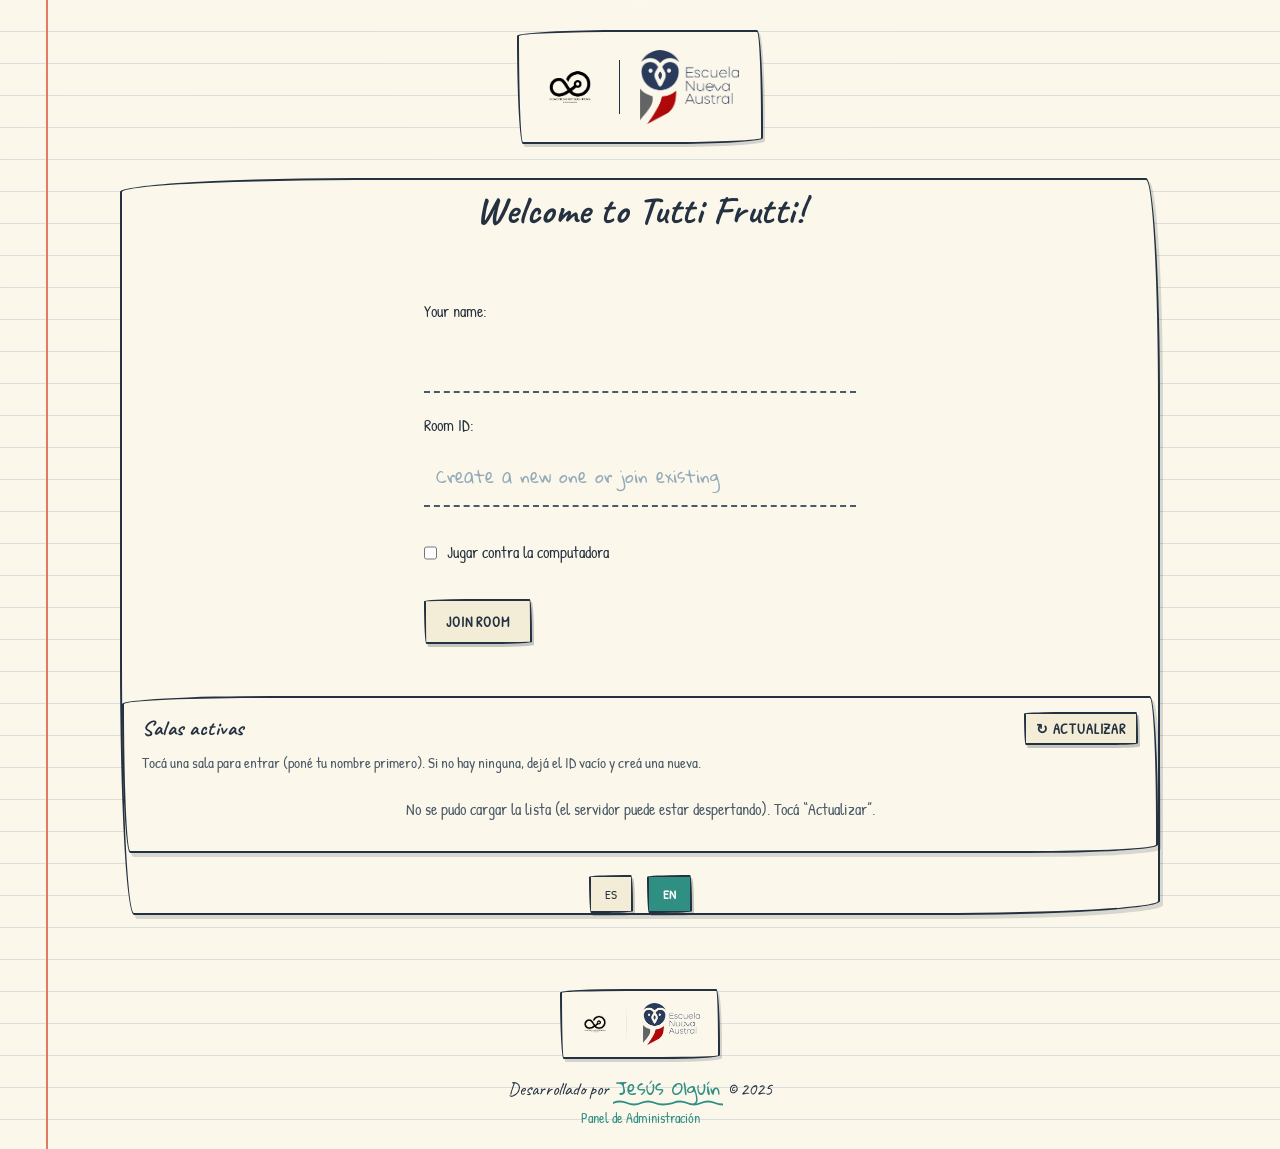
==== commit d99c5081: "Agrega lobby de salas activas con ingreso directo La gente nueva ya no necesita conocer el ID de mem" ====
--- a/templates/index.html
+++ b/templates/index.html
@@ -39,7 +39,7 @@
     <link rel="stylesheet" href="/static/css/styles-inference.css">
     <link rel="stylesheet" href="/static/css/styles-dark.css">
     <link rel="stylesheet" href="/static/css/toast.css">
-    <link rel="stylesheet" href="/static/css/styles-handmade.css?v=2">
+    <link rel="stylesheet" href="/static/css/styles-handmade.css?v=3">
 </head>
 <body>
     <!-- Contenedor para notificaciones toast -->
@@ -77,7 +77,17 @@
                 </div>
                 <button type="submit" class="btn primary-btn" data-i18n="join-room">Entrar a Jugar</button>
             </form>
-            
+
+            <!-- Lobby de salas activas -->
+            <div id="rooms-panel" class="rooms-panel sketch-card">
+                <div class="rooms-head">
+                    <h3>Salas activas</h3>
+                    <button id="refresh-rooms" class="btn mini-btn" type="button">&#8635; Actualizar</button>
+                </div>
+                <p class="rooms-hint">Tocá una sala para entrar (poné tu nombre primero). Si no hay ninguna, dejá el ID vacío y creá una nueva.</p>
+                <ul id="rooms-list" class="rooms-list"></ul>
+            </div>
+
             <!-- Selector de idioma -->
             <div class="language-selector">
                 <button class="lang-btn" data-lang="es">ES</button>
@@ -274,6 +284,6 @@
     <script src="/static/js/i18n.js?v=11"></script>
     <script src="/static/js/config.js?v=9"></script>
     <script src="/static/js/connect.js?v=13"></script>
-    <script src="/static/js/script.js?v=12"></script>
+    <script src="/static/js/script.js?v=13"></script>
 </body>
 </html>
--- a/static/css/styles-handmade.css
+++ b/static/css/styles-handmade.css
@@ -339,3 +339,23 @@
     body { background-image: repeating-linear-gradient(180deg, transparent 0, transparent 29px, var(--rule-line) 29px, var(--rule-line) 30px) !important; }
     h2 { font-size: 2rem !important; }
 }
+/* --- Lobby de salas activas --- */
+.rooms-panel { margin-top: 18px; padding: 14px 18px 16px; text-align: left; }
+.rooms-head { display: flex; align-items: center; justify-content: space-between; gap: 10px; }
+.rooms-head h3 { margin: 0; }
+.rooms-hint { font-size: 0.95rem; color: var(--ink-soft); margin: 6px 0 10px; }
+.rooms-list { list-style: none; margin: 0; padding: 0; display: flex; flex-direction: column; gap: 10px; max-height: 300px; overflow-y: auto; }
+.rooms-empty { color: var(--ink-soft); padding: 12px 4px; text-align: center; }
+.room-card { display: flex; align-items: center; justify-content: space-between; gap: 12px; padding: 10px 12px; background: var(--paper-2) !important; border: 2.5px solid var(--ink); border-radius: 14px 225px 18px 220px / 220px 16px 220px 18px; box-shadow: 2px 3px 0 rgba(36, 49, 64, 0.18); }
+.room-card-main { min-width: 0; }
+.room-card-head { display: flex; align-items: center; gap: 10px; flex-wrap: wrap; }
+.room-id { font-family: 'Caveat', cursive !important; font-weight: 700; font-size: 1.5rem; letter-spacing: 1px; color: var(--ink); }
+.room-status { font-size: 0.85rem; padding: 2px 10px; border-radius: 999px; border: 2px solid var(--ink); background: #fff; color: var(--ink); }
+.room-status.status-waiting { background: var(--good); color: #fff; }
+.room-status.status-playing { background: var(--danger); color: #fff; }
+.room-status.status-reviewing { background: var(--accent-warm); color: #2a2310; }
+.room-status.status-finished { background: var(--paper-2); color: var(--ink-soft); }
+.room-players { margin-top: 4px; font-size: 1rem; color: var(--ink); overflow: hidden; text-overflow: ellipsis; white-space: nowrap; }
+.room-count { font-weight: 700; margin-right: 4px; }
+.room-bot { color: var(--accent); font-weight: 700; }
+.room-join { flex: 0 0 auto; }
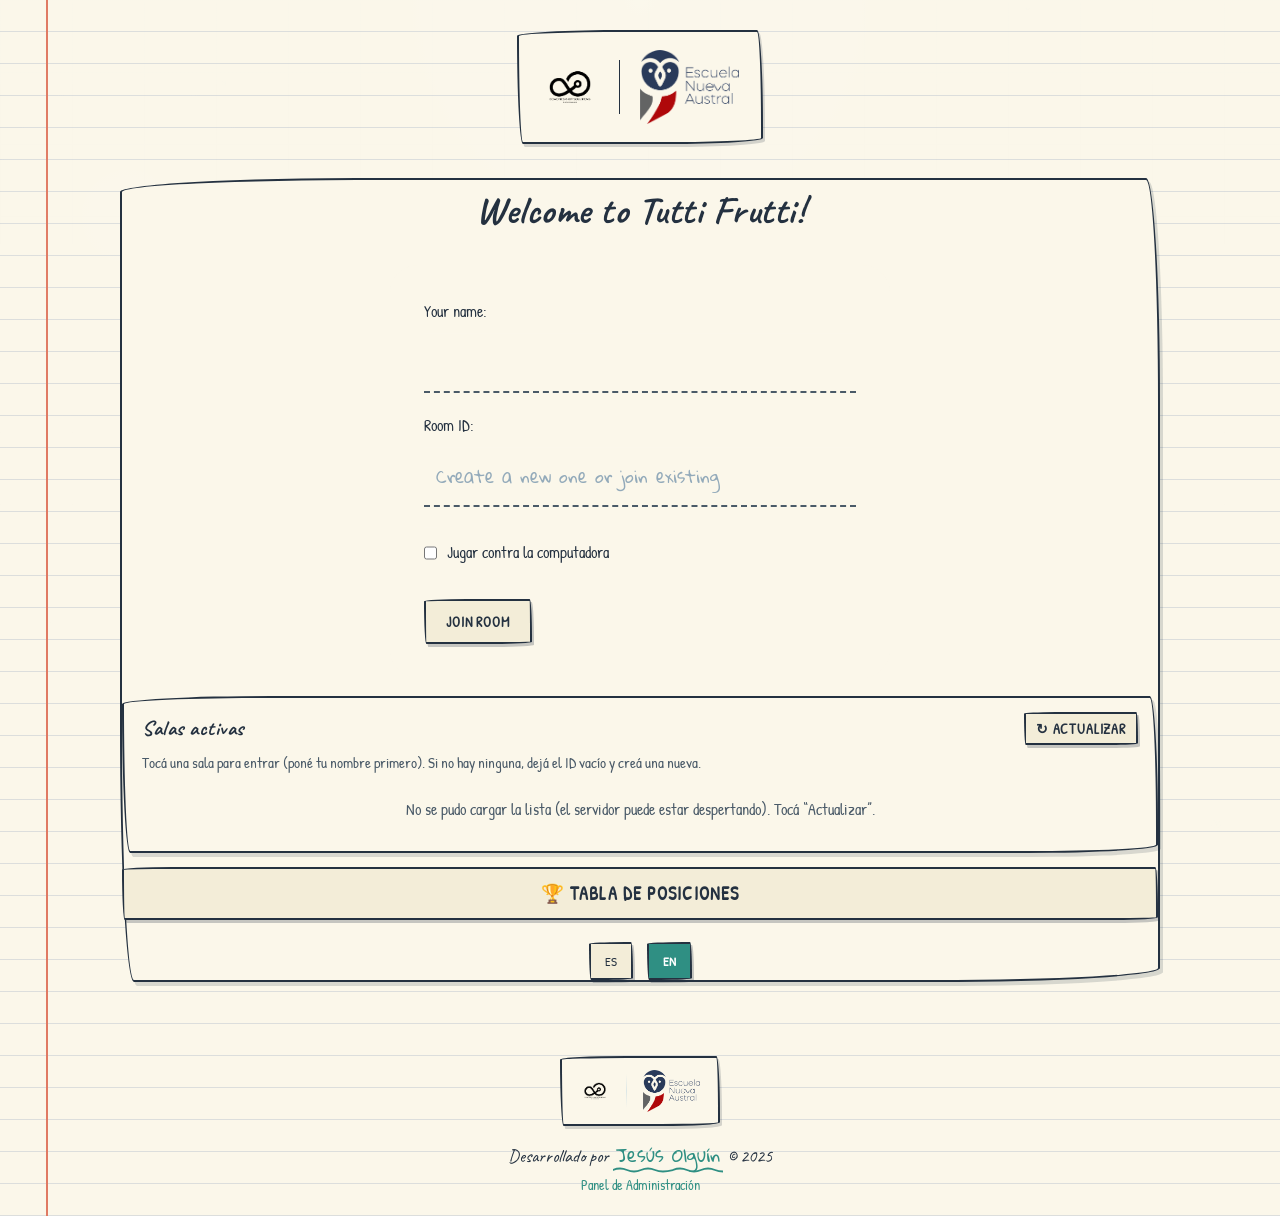
==== commit f61c18d0: "Agrega tablero de posiciones con desempeno por jugador Nueva pantalla 'Tabla de posiciones' accesibl" ====
--- a/templates/index.html
+++ b/templates/index.html
@@ -39,7 +39,7 @@
     <link rel="stylesheet" href="/static/css/styles-inference.css">
     <link rel="stylesheet" href="/static/css/styles-dark.css">
     <link rel="stylesheet" href="/static/css/toast.css">
-    <link rel="stylesheet" href="/static/css/styles-handmade.css?v=3">
+    <link rel="stylesheet" href="/static/css/styles-handmade.css?v=4">
 </head>
 <body>
     <!-- Contenedor para notificaciones toast -->
@@ -88,11 +88,25 @@
                 <ul id="rooms-list" class="rooms-list"></ul>
             </div>
 
+            <button id="open-dashboard" class="btn sketch-btn dash-open-btn" type="button">&#127942; Tabla de posiciones</button>
+
             <!-- Selector de idioma -->
             <div class="language-selector">
                 <button class="lang-btn" data-lang="es">ES</button>
                 <button class="lang-btn" data-lang="en">EN</button>
             </div>
+        </div>
+
+        <!-- Tablero de posiciones -->
+        <div id="dashboard-screen" class="screen">
+            <div class="dash-head">
+                <h2>&#127942; Tabla de posiciones</h2>
+                <div class="dash-head-actions">
+                    <button id="dashboard-refresh" class="btn mini-btn" type="button">&#8635; Actualizar</button>
+                    <button id="dashboard-back" class="btn mini-btn" type="button">&#8592; Volver</button>
+                </div>
+            </div>
+            <div id="dashboard-body" class="dash-body"></div>
         </div>
 
         <!-- Sala de espera -->
@@ -284,6 +298,6 @@
     <script src="/static/js/i18n.js?v=11"></script>
     <script src="/static/js/config.js?v=9"></script>
     <script src="/static/js/connect.js?v=13"></script>
-    <script src="/static/js/script.js?v=13"></script>
+    <script src="/static/js/script.js?v=14"></script>
 </body>
 </html>
--- a/static/css/styles-handmade.css
+++ b/static/css/styles-handmade.css
@@ -359,3 +359,30 @@
 .room-count { font-weight: 700; margin-right: 4px; }
 .room-bot { color: var(--accent); font-weight: 700; }
 .room-join { flex: 0 0 auto; }
+/* --- Tablero de posiciones --- */
+.dash-open-btn { display: block; width: 100%; margin: 14px 0 0; font-size: 1.15rem; padding: 12px; }
+.dash-head { display: flex; align-items: center; justify-content: space-between; gap: 10px; flex-wrap: wrap; }
+.dash-head h2 { margin: 0; }
+.dash-head-actions { display: flex; gap: 8px; }
+.dash-body { margin-top: 14px; }
+.dash-loading { text-align: center; color: var(--ink-soft); padding: 18px 6px; }
+.dash-totals { display: flex; flex-wrap: wrap; gap: 8px 18px; justify-content: center; margin-bottom: 14px; font-size: 1.05rem; color: var(--ink-soft); }
+.dash-totals strong { color: var(--ink); font-size: 1.2rem; }
+.dash-table-wrap { overflow-x: auto; }
+.dash-table { width: 100%; border-collapse: collapse; min-width: 460px; }
+.dash-table th, .dash-table td { padding: 8px 6px; text-align: center; border-bottom: 1.5px solid var(--rule-line); }
+.dash-table th { font-family: 'Caveat', cursive !important; font-size: 1.25rem; color: var(--ink); }
+.dash-table .dash-name { text-align: left; font-weight: 700; color: var(--ink) !important; }
+.dash-table .dash-rank { font-size: 1.2rem; color: var(--ink) !important; }
+.dash-table .dash-points { font-weight: 700; color: var(--accent) !important; font-size: 1.1rem; }
+.dash-table .dash-ok { color: var(--good) !important; font-weight: 700; }
+.dash-table .dash-err { color: var(--danger) !important; font-weight: 700; }
+.dash-table .dash-dup { color: var(--grape, #7d5ba6) !important; font-weight: 700; }
+.dash-table .dash-acc { font-weight: 700; color: var(--ink) !important; }
+.dash-row.rank-1 { background: rgba(227, 160, 8, 0.14); }
+.dash-row.rank-2 { background: rgba(120, 130, 140, 0.10); }
+.dash-row.rank-3 { background: rgba(205, 75, 58, 0.10); }
+.act-bar { display: inline-block; width: 54px; height: 9px; background: var(--paper-2); border: 1.5px solid var(--ink); border-radius: 999px; overflow: hidden; vertical-align: middle; margin-right: 5px; }
+.act-bar > span { display: block; height: 100%; background: var(--accent); }
+.dash-act small { color: var(--ink-soft); }
+.dash-foot { margin-top: 12px; font-size: 0.92rem; color: var(--ink-soft); text-align: center; }
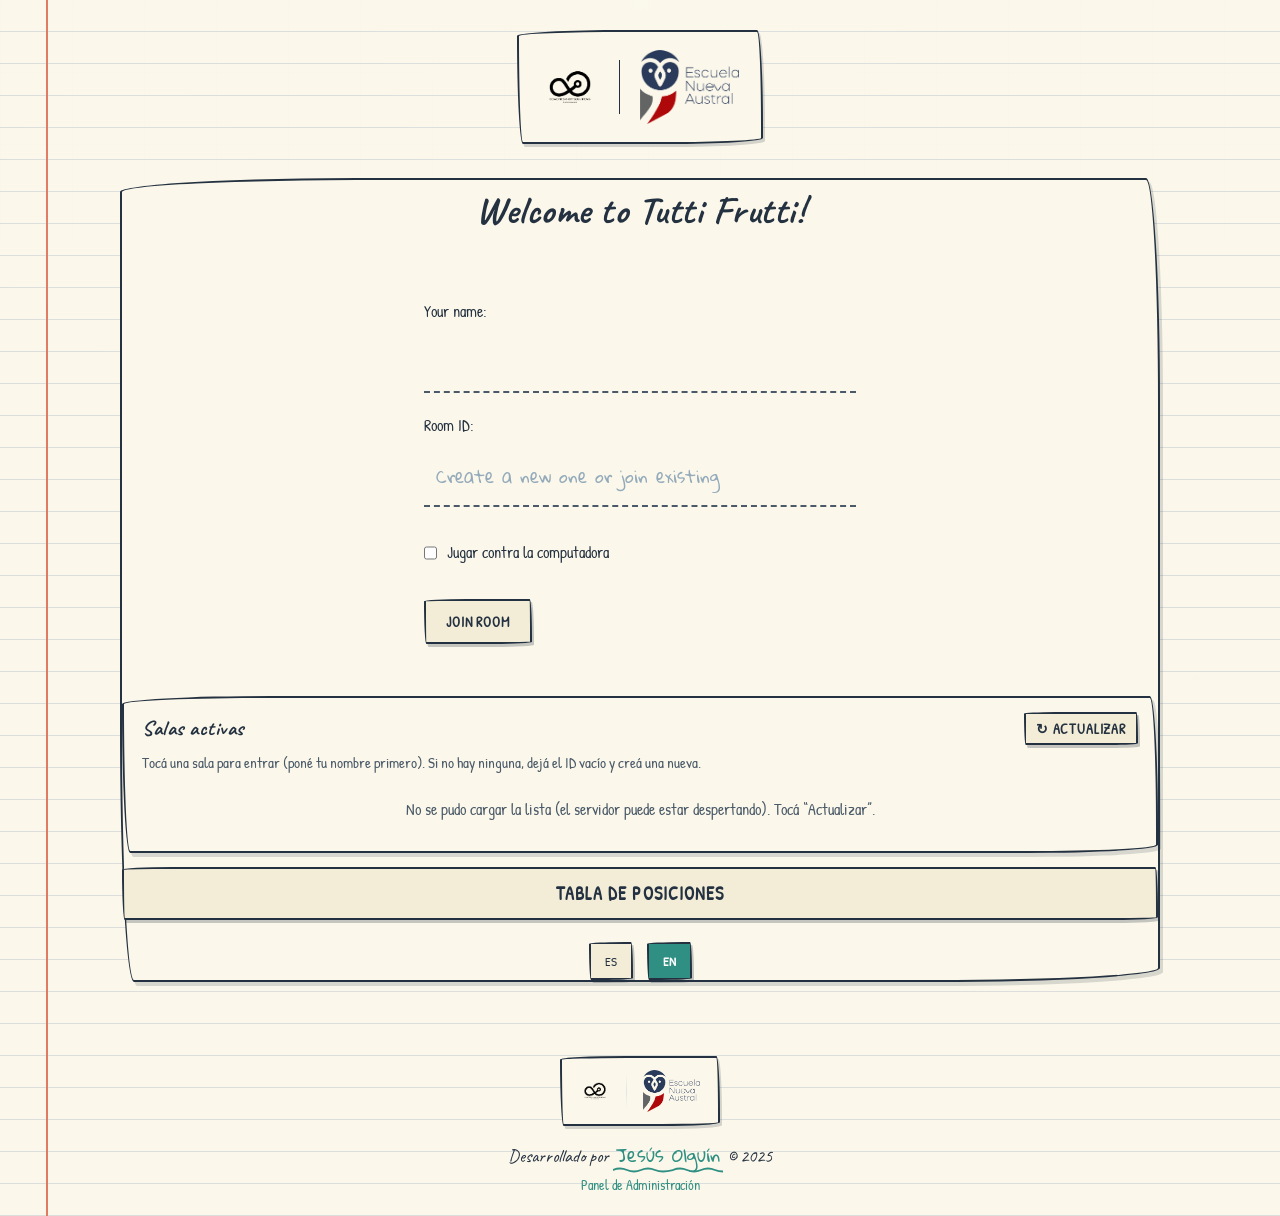
==== commit 60e18652: "Quita los emojis de la interfaz (lobby y tablero) Reemplaza los emojis por texto y simbolos neutros:" ====
--- a/templates/index.html
+++ b/templates/index.html
@@ -39,7 +39,7 @@
     <link rel="stylesheet" href="/static/css/styles-inference.css">
     <link rel="stylesheet" href="/static/css/styles-dark.css">
     <link rel="stylesheet" href="/static/css/toast.css">
-    <link rel="stylesheet" href="/static/css/styles-handmade.css?v=4">
+    <link rel="stylesheet" href="/static/css/styles-handmade.css?v=5">
 </head>
 <body>
     <!-- Contenedor para notificaciones toast -->
@@ -88,7 +88,7 @@
                 <ul id="rooms-list" class="rooms-list"></ul>
             </div>
 
-            <button id="open-dashboard" class="btn sketch-btn dash-open-btn" type="button">&#127942; Tabla de posiciones</button>
+            <button id="open-dashboard" class="btn sketch-btn dash-open-btn" type="button">Tabla de posiciones</button>
 
             <!-- Selector de idioma -->
             <div class="language-selector">
@@ -100,7 +100,7 @@
         <!-- Tablero de posiciones -->
         <div id="dashboard-screen" class="screen">
             <div class="dash-head">
-                <h2>&#127942; Tabla de posiciones</h2>
+                <h2>Tabla de posiciones</h2>
                 <div class="dash-head-actions">
                     <button id="dashboard-refresh" class="btn mini-btn" type="button">&#8635; Actualizar</button>
                     <button id="dashboard-back" class="btn mini-btn" type="button">&#8592; Volver</button>
@@ -298,6 +298,6 @@
     <script src="/static/js/i18n.js?v=11"></script>
     <script src="/static/js/config.js?v=9"></script>
     <script src="/static/js/connect.js?v=13"></script>
-    <script src="/static/js/script.js?v=14"></script>
+    <script src="/static/js/script.js?v=15"></script>
 </body>
 </html>
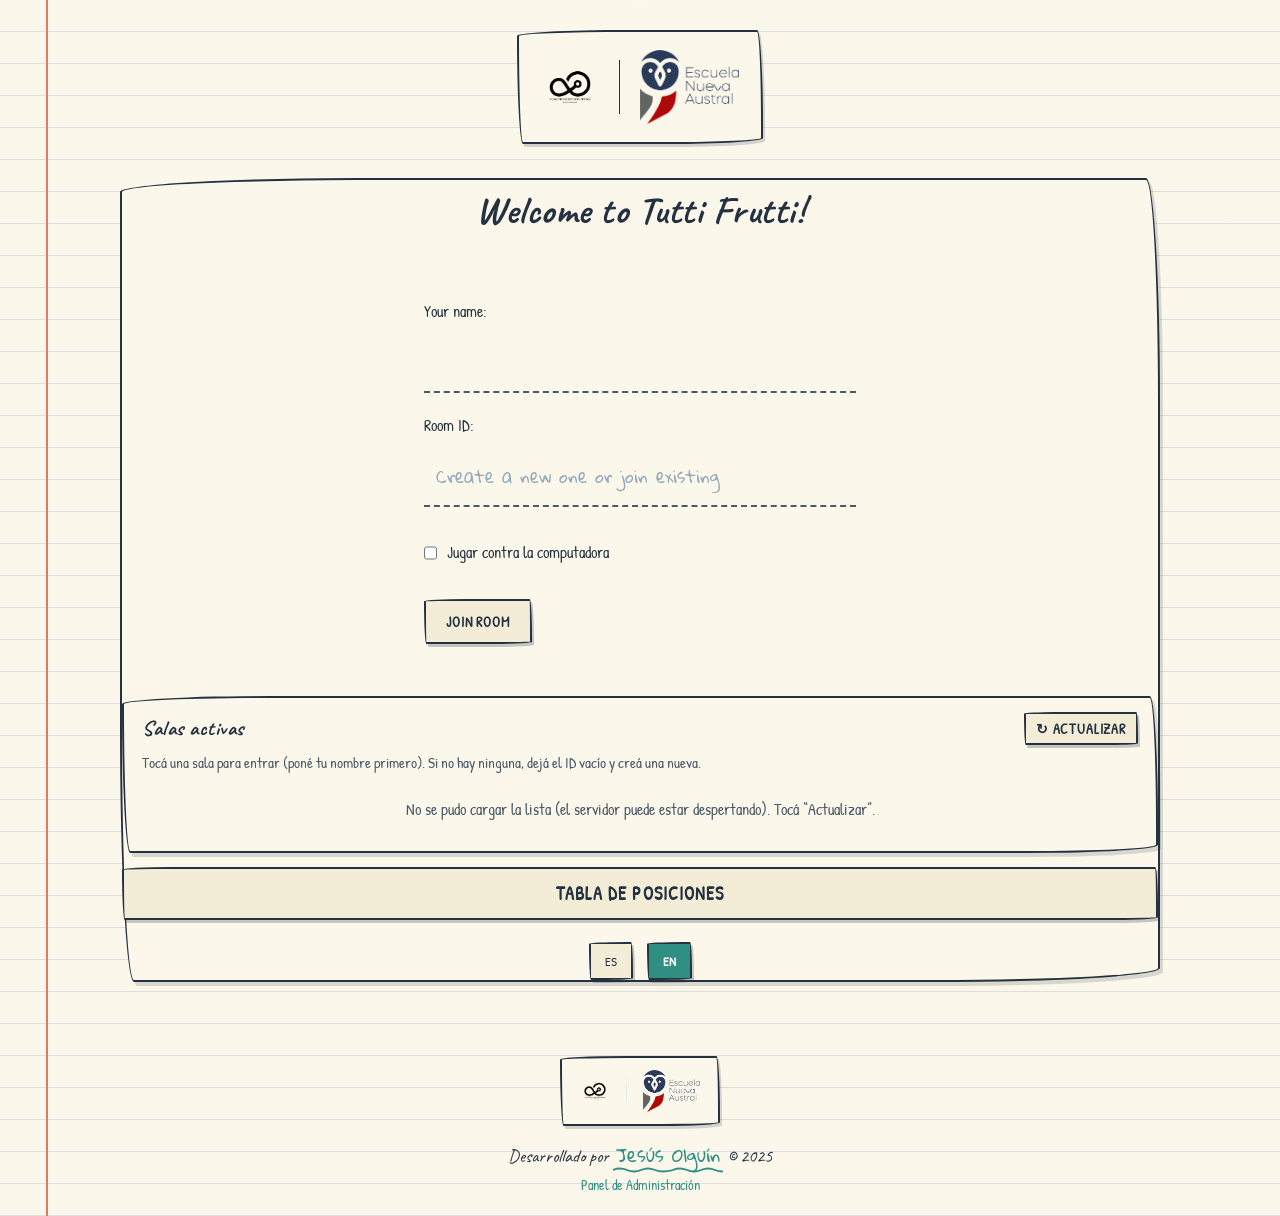
==== commit 8ee72e7f: "Refuerza la validacion: las palabras inventadas ya no suman solas Cierra el hueco por el que cualqui" ====
--- a/templates/index.html
+++ b/templates/index.html
@@ -39,7 +39,7 @@
     <link rel="stylesheet" href="/static/css/styles-inference.css">
     <link rel="stylesheet" href="/static/css/styles-dark.css">
     <link rel="stylesheet" href="/static/css/toast.css">
-    <link rel="stylesheet" href="/static/css/styles-handmade.css?v=5">
+    <link rel="stylesheet" href="/static/css/styles-handmade.css?v=6">
 </head>
 <body>
     <!-- Contenedor para notificaciones toast -->
@@ -295,9 +295,9 @@
     <!-- Scripts -->
     <script src="/static/js/auth.js?v=8"></script>
     <script src="/static/js/ambient-particles.js?v=1"></script>
-    <script src="/static/js/i18n.js?v=11"></script>
+    <script src="/static/js/i18n.js?v=12"></script>
     <script src="/static/js/config.js?v=9"></script>
     <script src="/static/js/connect.js?v=13"></script>
-    <script src="/static/js/script.js?v=15"></script>
+    <script src="/static/js/script.js?v=16"></script>
 </body>
 </html>
--- a/static/css/styles-handmade.css
+++ b/static/css/styles-handmade.css
@@ -386,3 +386,17 @@
 .act-bar > span { display: block; height: 100%; background: var(--accent); }
 .dash-act small { color: var(--ink-soft); }
 .dash-foot { margin-top: 12px; font-size: 0.92rem; color: var(--ink-soft); text-align: center; }
+
+/* Boton para que el anfitrion apruebe una respuesta "a revisar" */
+.approve-btn {
+    font-family: 'Patrick Hand', cursive !important;
+    background: var(--good) !important;
+    color: #fff !important;
+    border: 2.5px solid var(--ink) !important;
+    border-radius: var(--hand-box) !important;
+    box-shadow: 2px 3px 0 rgba(36, 49, 64, 0.25) !important;
+    padding: 4px 14px;
+    font-size: 0.95rem;
+    cursor: pointer;
+}
+.approve-btn:hover { transform: translate(-1px, -1px); }
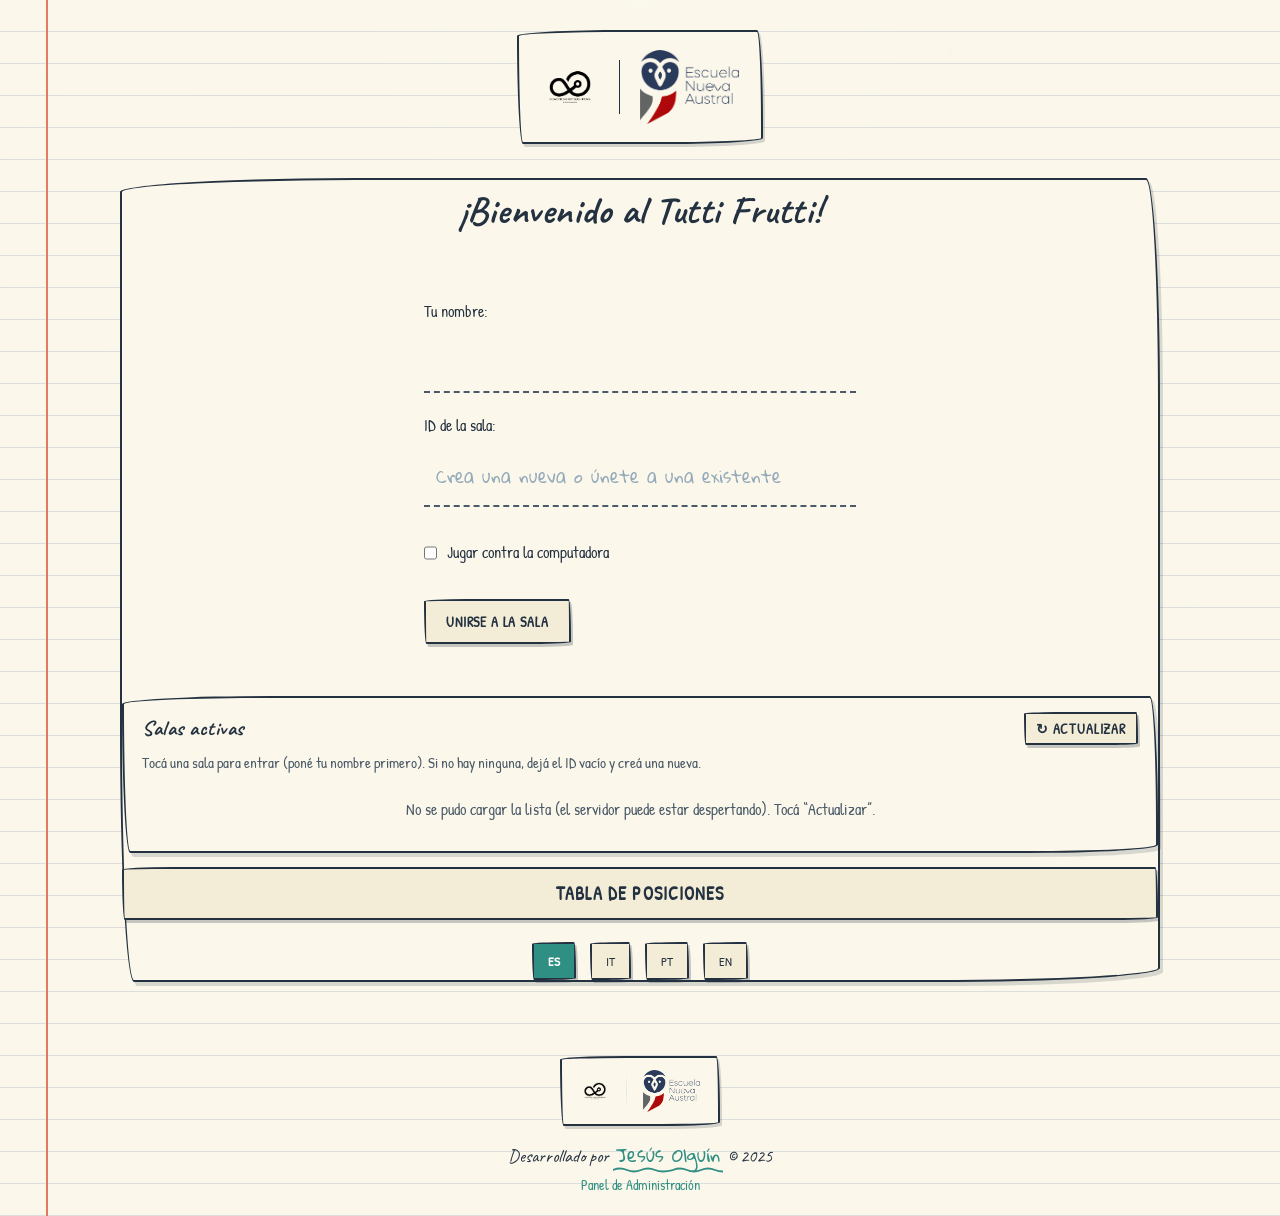
==== commit 64db0d8e: "Suma italiano y portugues y traduce lobby y tablero - i18n: se agregan Italiano y Portugues completo" ====
--- a/templates/index.html
+++ b/templates/index.html
@@ -81,18 +81,20 @@
             <!-- Lobby de salas activas -->
             <div id="rooms-panel" class="rooms-panel sketch-card">
                 <div class="rooms-head">
-                    <h3>Salas activas</h3>
-                    <button id="refresh-rooms" class="btn mini-btn" type="button">&#8635; Actualizar</button>
-                </div>
-                <p class="rooms-hint">Tocá una sala para entrar (poné tu nombre primero). Si no hay ninguna, dejá el ID vacío y creá una nueva.</p>
+                    <h3 data-i18n="rooms-title">Salas activas</h3>
+                    <button id="refresh-rooms" class="btn mini-btn" type="button">&#8635; <span data-i18n="refresh">Actualizar</span></button>
+                </div>
+                <p class="rooms-hint" data-i18n="rooms-hint">Tocá una sala para entrar (poné tu nombre primero). Si no hay ninguna, dejá el ID vacío y creá una nueva.</p>
                 <ul id="rooms-list" class="rooms-list"></ul>
             </div>
 
-            <button id="open-dashboard" class="btn sketch-btn dash-open-btn" type="button">Tabla de posiciones</button>
+            <button id="open-dashboard" class="btn sketch-btn dash-open-btn" type="button" data-i18n="dashboard-title">Tabla de posiciones</button>
 
             <!-- Selector de idioma -->
             <div class="language-selector">
                 <button class="lang-btn" data-lang="es">ES</button>
+                <button class="lang-btn" data-lang="it">IT</button>
+                <button class="lang-btn" data-lang="pt">PT</button>
                 <button class="lang-btn" data-lang="en">EN</button>
             </div>
         </div>
@@ -100,10 +102,10 @@
         <!-- Tablero de posiciones -->
         <div id="dashboard-screen" class="screen">
             <div class="dash-head">
-                <h2>Tabla de posiciones</h2>
+                <h2 data-i18n="dashboard-title">Tabla de posiciones</h2>
                 <div class="dash-head-actions">
-                    <button id="dashboard-refresh" class="btn mini-btn" type="button">&#8635; Actualizar</button>
-                    <button id="dashboard-back" class="btn mini-btn" type="button">&#8592; Volver</button>
+                    <button id="dashboard-refresh" class="btn mini-btn" type="button">&#8635; <span data-i18n="refresh">Actualizar</span></button>
+                    <button id="dashboard-back" class="btn mini-btn" type="button">&#8592; <span data-i18n="back">Volver</span></button>
                 </div>
             </div>
             <div id="dashboard-body" class="dash-body"></div>
@@ -295,9 +297,9 @@
     <!-- Scripts -->
     <script src="/static/js/auth.js?v=8"></script>
     <script src="/static/js/ambient-particles.js?v=1"></script>
-    <script src="/static/js/i18n.js?v=12"></script>
+    <script src="/static/js/i18n.js?v=13"></script>
     <script src="/static/js/config.js?v=9"></script>
     <script src="/static/js/connect.js?v=13"></script>
-    <script src="/static/js/script.js?v=16"></script>
+    <script src="/static/js/script.js?v=17"></script>
 </body>
 </html>
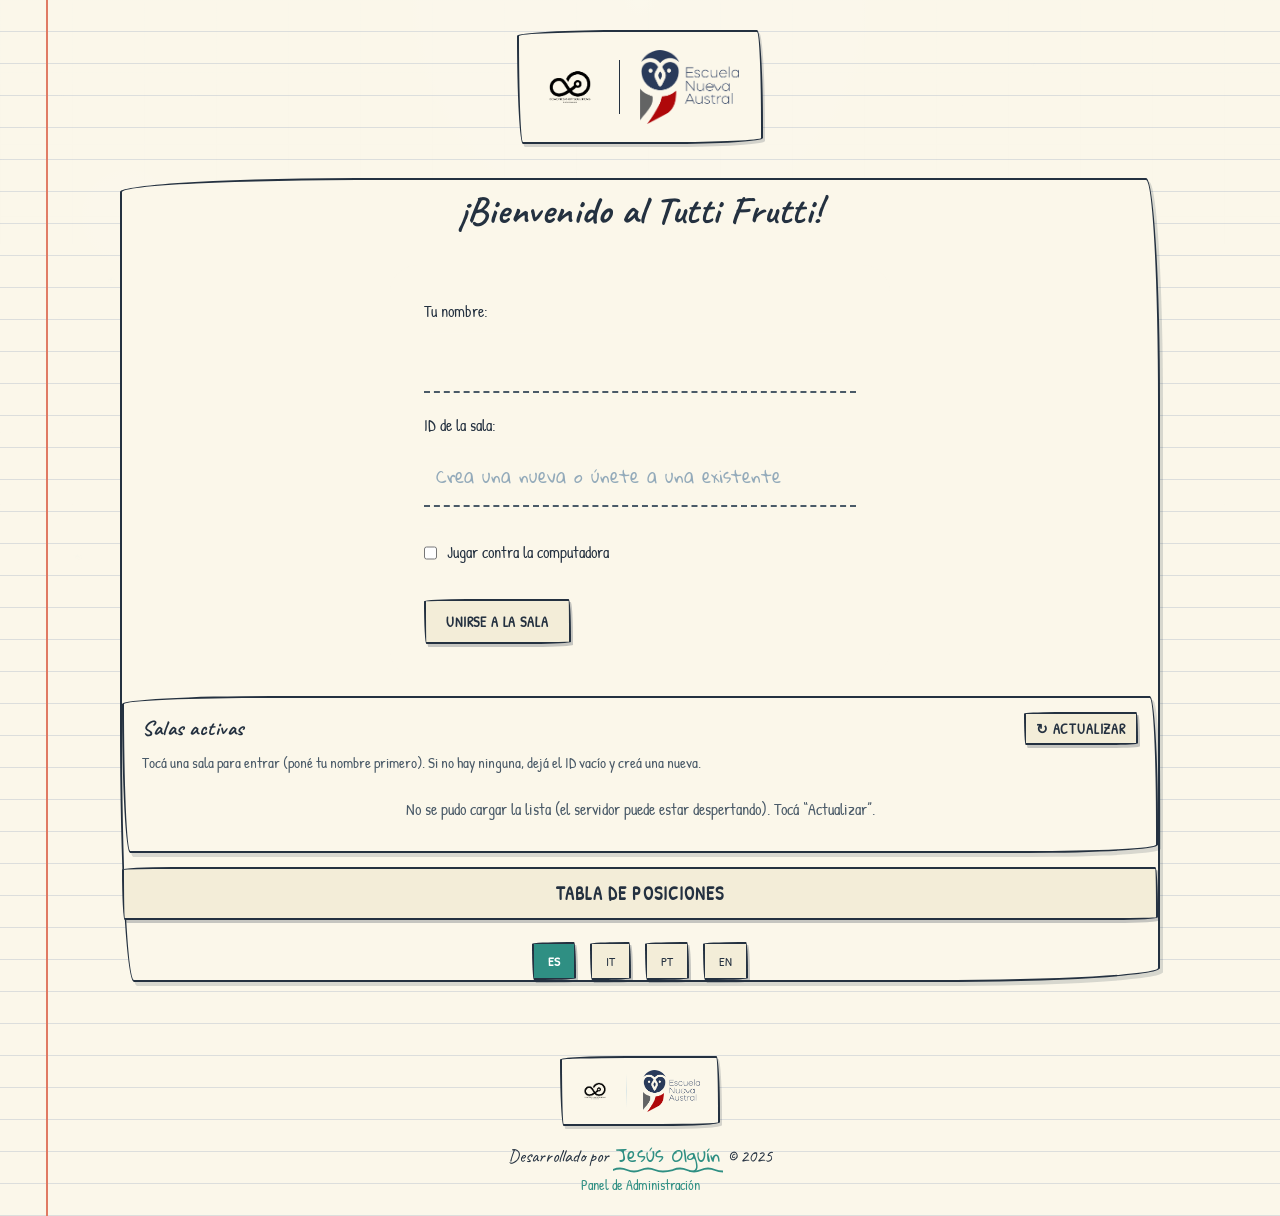
==== commit cefd33bc: "Corrige el contraste de la pantalla de puntajes Varios textos quedaban casi blancos (herencia del te" ====
--- a/templates/index.html
+++ b/templates/index.html
@@ -39,7 +39,7 @@
     <link rel="stylesheet" href="/static/css/styles-inference.css">
     <link rel="stylesheet" href="/static/css/styles-dark.css">
     <link rel="stylesheet" href="/static/css/toast.css">
-    <link rel="stylesheet" href="/static/css/styles-handmade.css?v=6">
+    <link rel="stylesheet" href="/static/css/styles-handmade.css?v=7">
 </head>
 <body>
     <!-- Contenedor para notificaciones toast -->
--- a/static/css/styles-handmade.css
+++ b/static/css/styles-handmade.css
@@ -400,3 +400,26 @@
     cursor: pointer;
 }
 .approve-btn:hover { transform: translate(-1px, -1px); }
+
+/* Pantalla de puntajes: el tema espacial dejaba estos textos casi blancos
+   (invisibles sobre la hoja crema). Se fuerzan a tinta legible. El badge de
+   posicion (.score-row-index) se deja claro porque va sobre fondo oscuro. */
+#scores-screen .scores-subtitle,
+#scores-screen .scoreboard-head,
+#scores-screen .scoreboard-head span,
+#scores-screen .score-highlight-card,
+#scores-screen .score-highlight-copy,
+#scores-screen .score-highlight-label,
+#scores-screen .score-highlight-main,
+#scores-screen .score-highlight-name,
+#scores-screen .score-highlight-meta,
+#scores-screen .score-highlight-meta span,
+#scores-screen .podium-topline,
+#scores-screen .podium-player,
+#scores-screen .score-row-name,
+#scores-screen .score-row-rounds,
+#scores-screen .score-row-unit,
+#scores-screen .round-chip,
+#scores-screen .round-chip strong {
+    color: var(--ink) !important;
+}
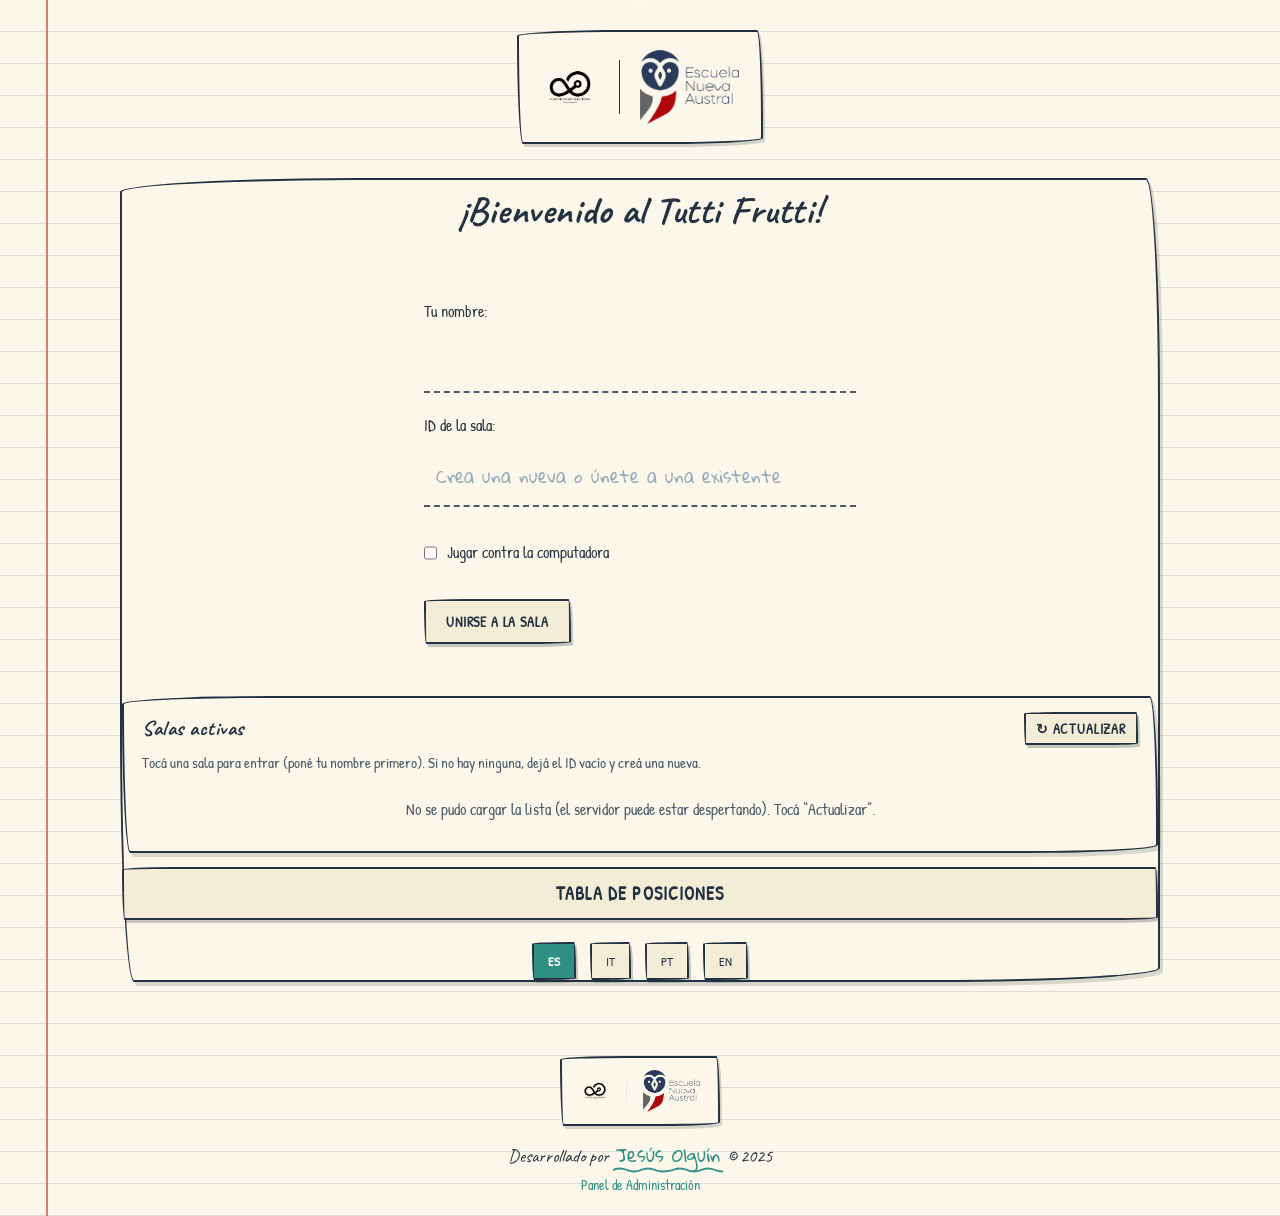
==== commit 1e6e60b3: "Traduce la pantalla de puntajes y los avisos de conexion; ajusta stats - Pantalla de puntajes (podio" ====
--- a/templates/index.html
+++ b/templates/index.html
@@ -254,10 +254,10 @@
                             <span class="scores-brand-separator" aria-hidden="true"></span>
                             <img src="/static/logo-escuela-nueva-austral.png" alt="Logo Escuela Nueva Austral" class="scores-logo scores-logo-school">
                         </div>
-                        <span class="scores-live-pill">En vivo</span>
+                        <span class="scores-live-pill" data-i18n="live">En vivo</span>
                     </div>
                     <h2 data-i18n="scores">Puntuaciones</h2>
-                    <p class="scores-subtitle">Resumen final de la partida con podio y detalle por ronda.</p>
+                    <p class="scores-subtitle" data-i18n="scores-subtitle">Resumen final de la partida con podio y detalle por ronda.</p>
                 </div>
 
                 <div id="score-highlight" class="score-highlight"></div>
@@ -266,8 +266,8 @@
                     <div id="score-podium" class="score-podium"></div>
                     <div class="scoreboard">
                         <div class="scoreboard-head">
-                            <span>Ranking final</span>
-                            <span>Total acumulado</span>
+                            <span data-i18n="ranking-final">Ranking final</span>
+                            <span data-i18n="total-accumulated">Total acumulado</span>
                         </div>
                         <div id="scores-container" class="scores-list">
                             <!-- Se llenará con JavaScript -->
@@ -297,9 +297,9 @@
     <!-- Scripts -->
     <script src="/static/js/auth.js?v=8"></script>
     <script src="/static/js/ambient-particles.js?v=1"></script>
-    <script src="/static/js/i18n.js?v=13"></script>
+    <script src="/static/js/i18n.js?v=14"></script>
     <script src="/static/js/config.js?v=9"></script>
-    <script src="/static/js/connect.js?v=13"></script>
-    <script src="/static/js/script.js?v=17"></script>
+    <script src="/static/js/connect.js?v=14"></script>
+    <script src="/static/js/script.js?v=18"></script>
 </body>
 </html>
